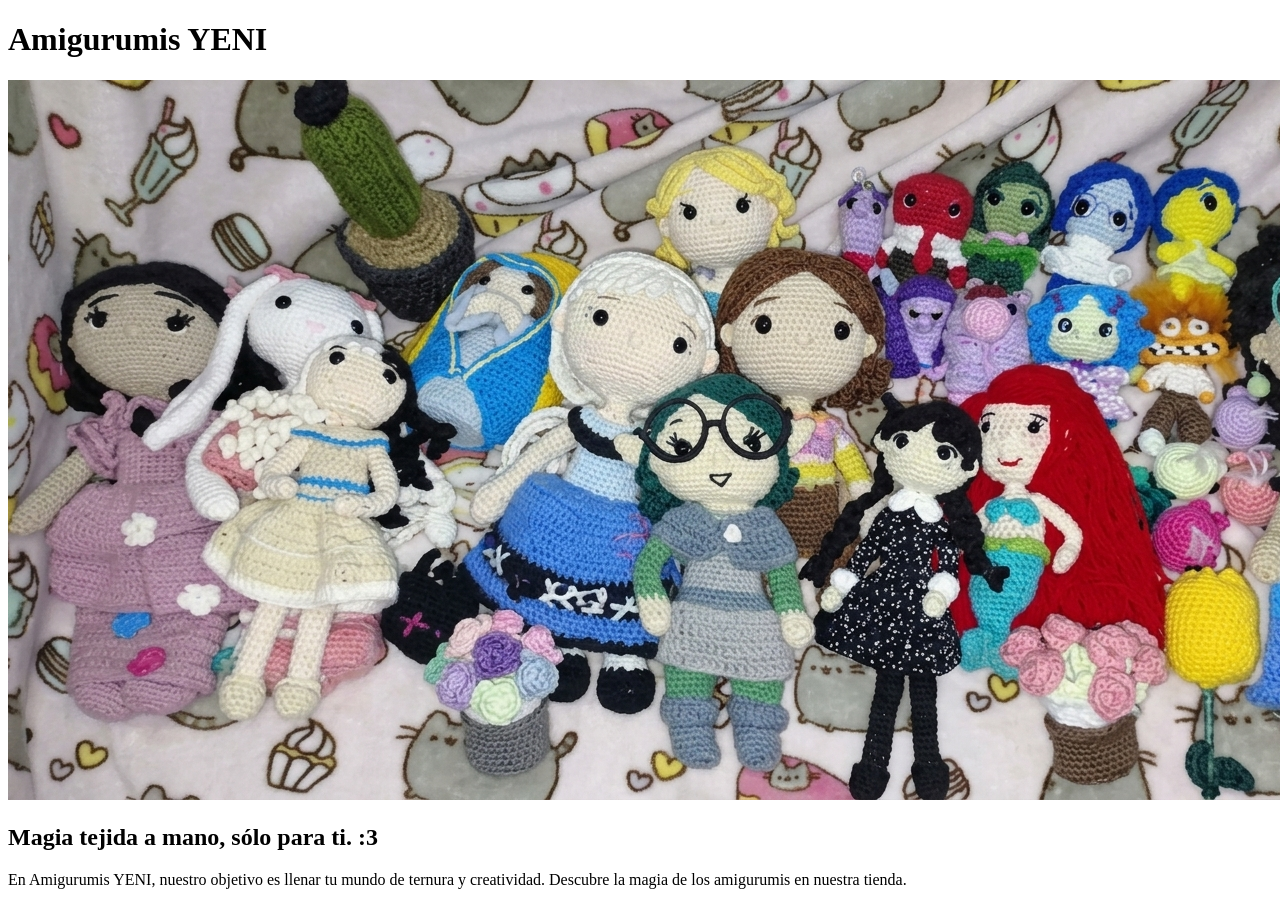
==== index.html @ 16807419 "primer avance" ====
<!DOCTYPE html>
<html lang="es">
<head>
    <meta charset="UTF-8">
    <meta name="viewport" content="width=device-width, initial-scale=1.0">
    <title>Amigurumis YENI - Inicio</title>
</head>
<body>
    <header>
        <h1>Amigurumis YENI</h1>
    </header>
    <div>
        <div>
            <img src="banner.jpg" alt="banner">
            <h2>Magia tejida a mano, sólo para ti. :3</h2>
            <p>En Amigurumis YENI, nuestro objetivo es llenar tu mundo de ternura y creatividad. Descubre la magia de los amigurumis en nuestra tienda.</p>
        </div>
    </div>
</body>
</html>
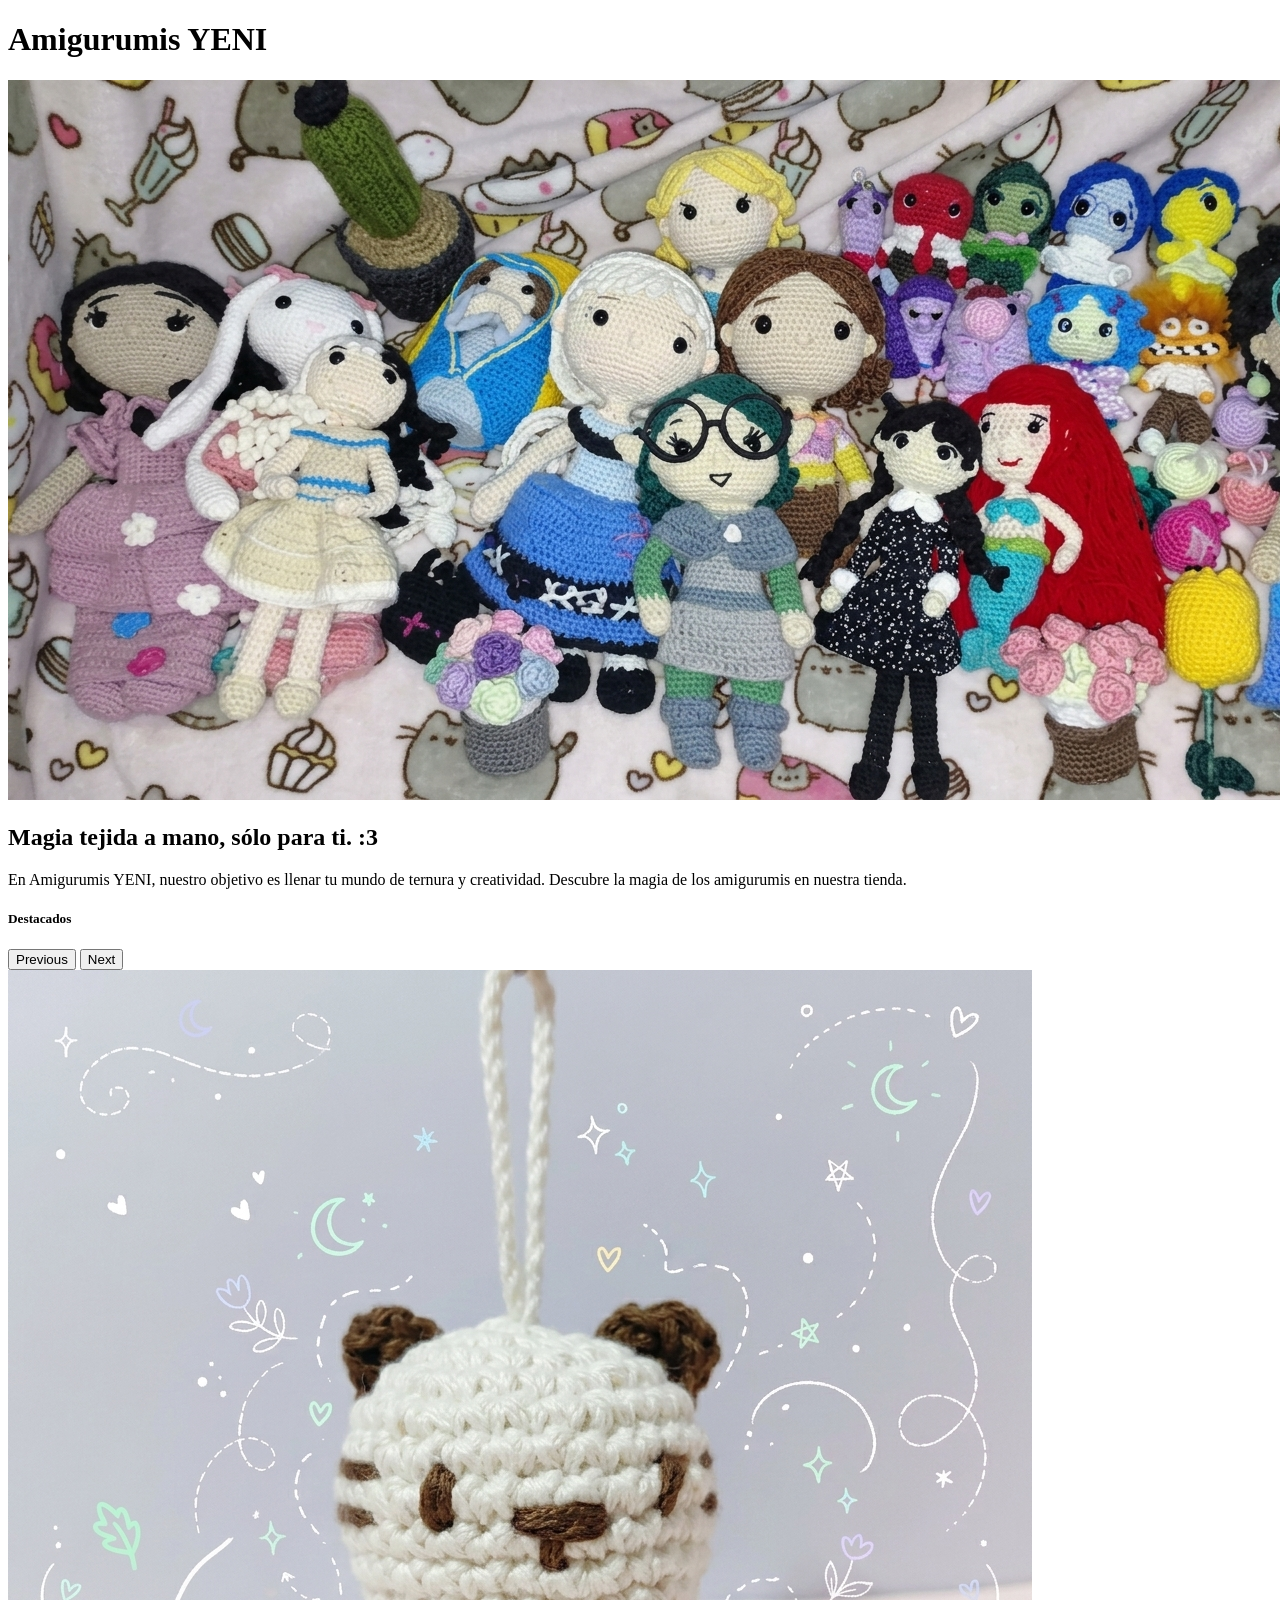
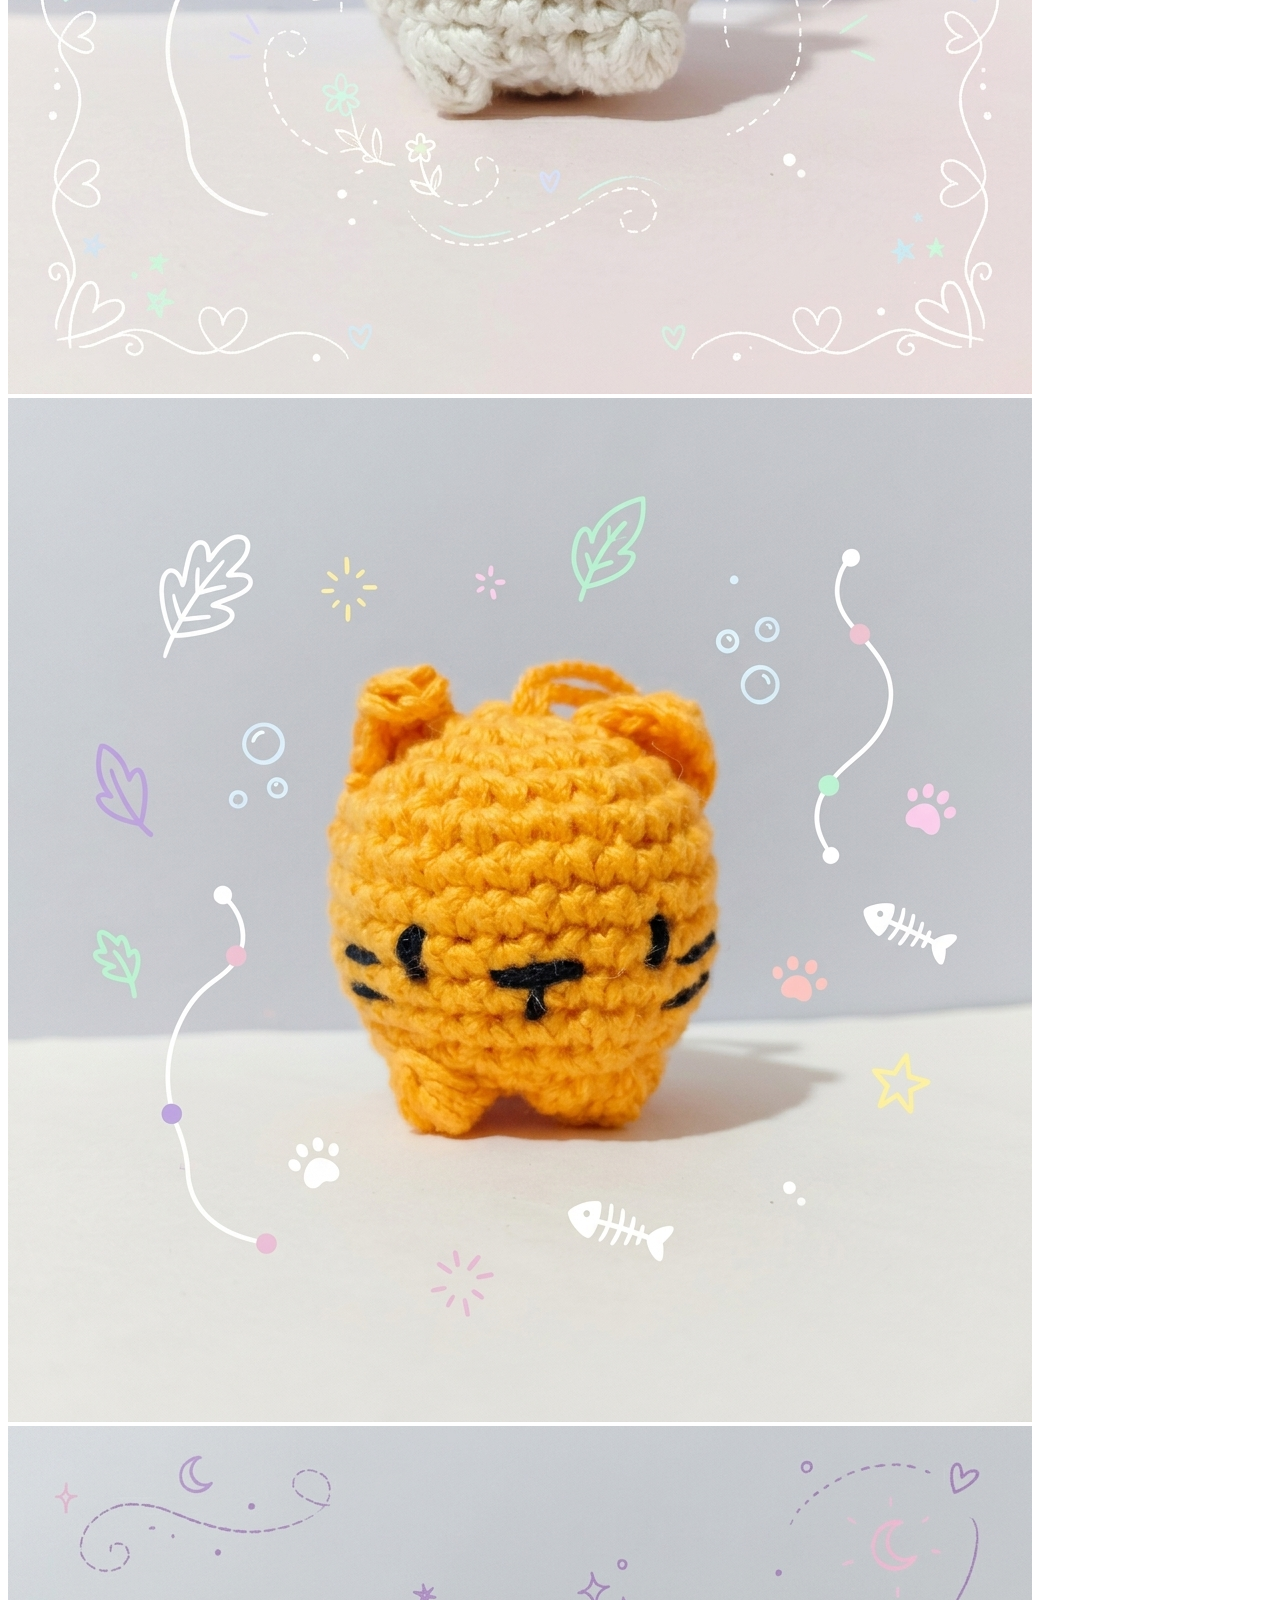
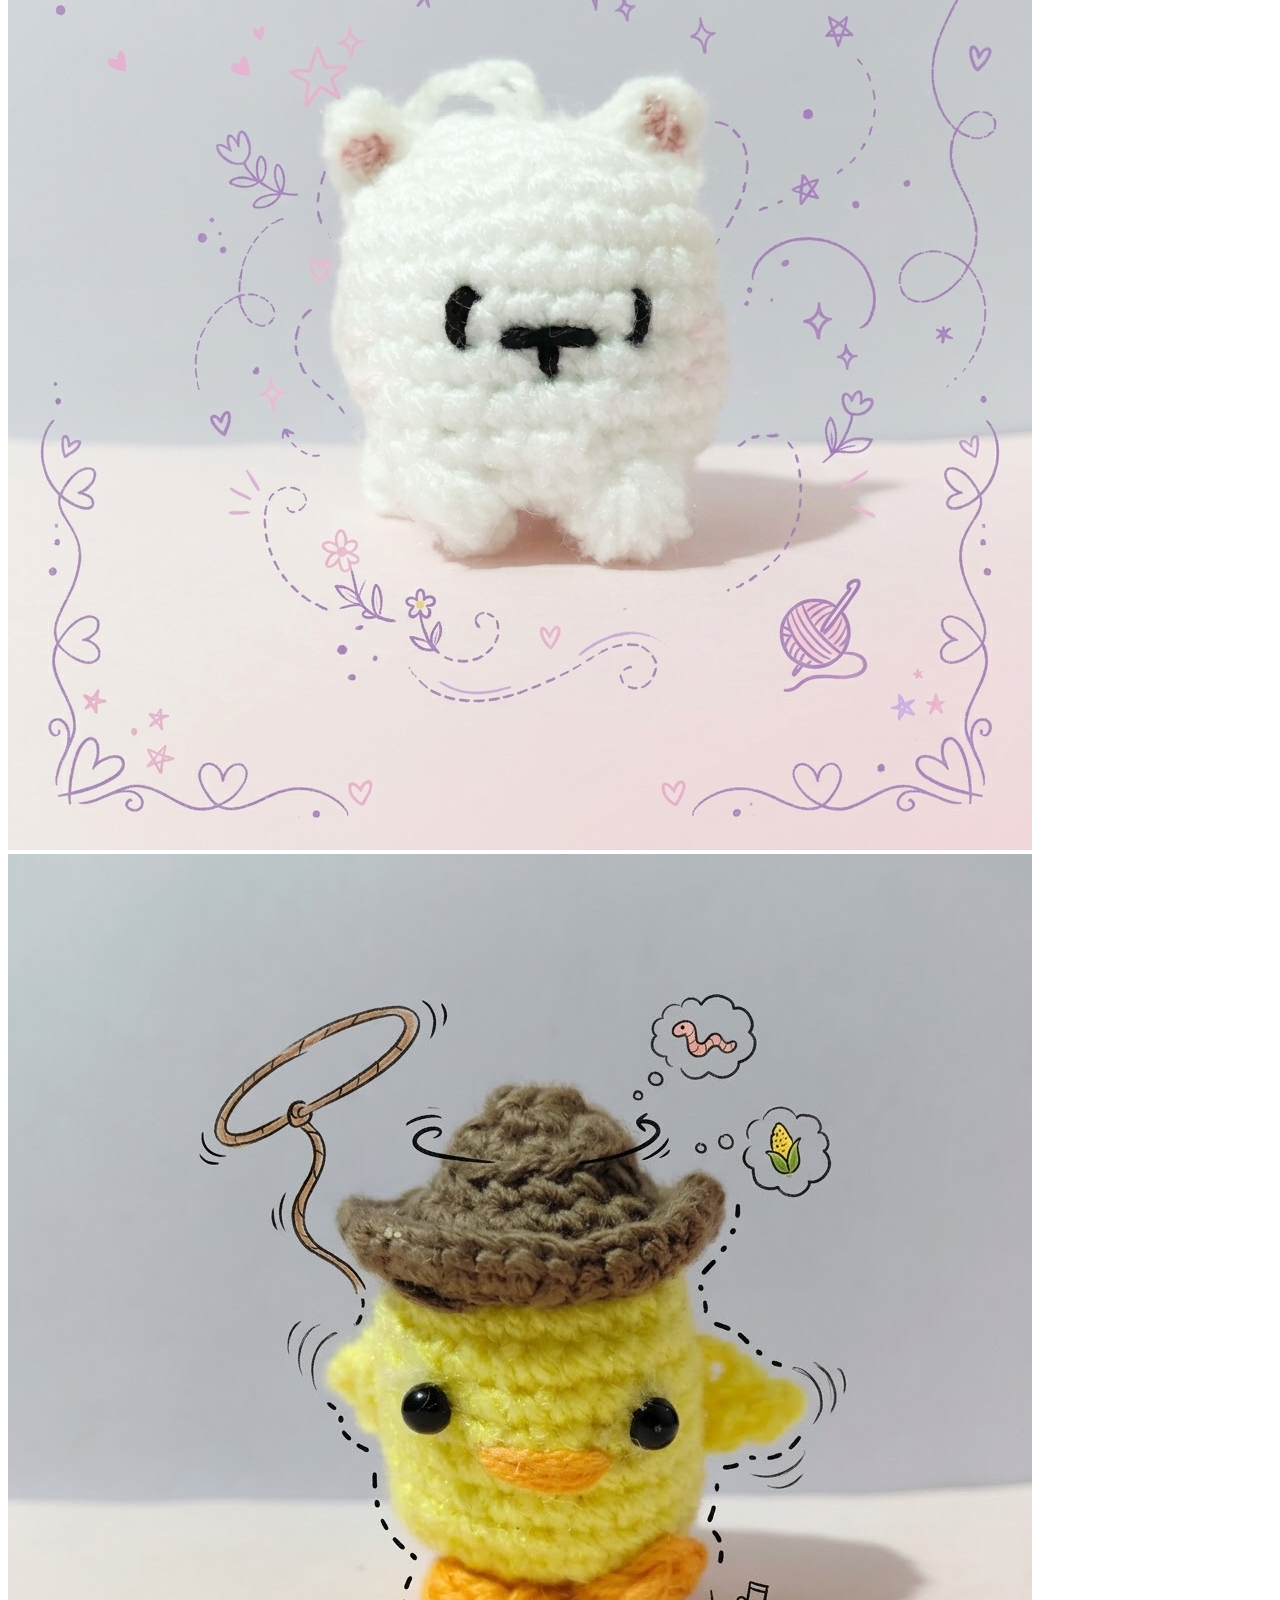
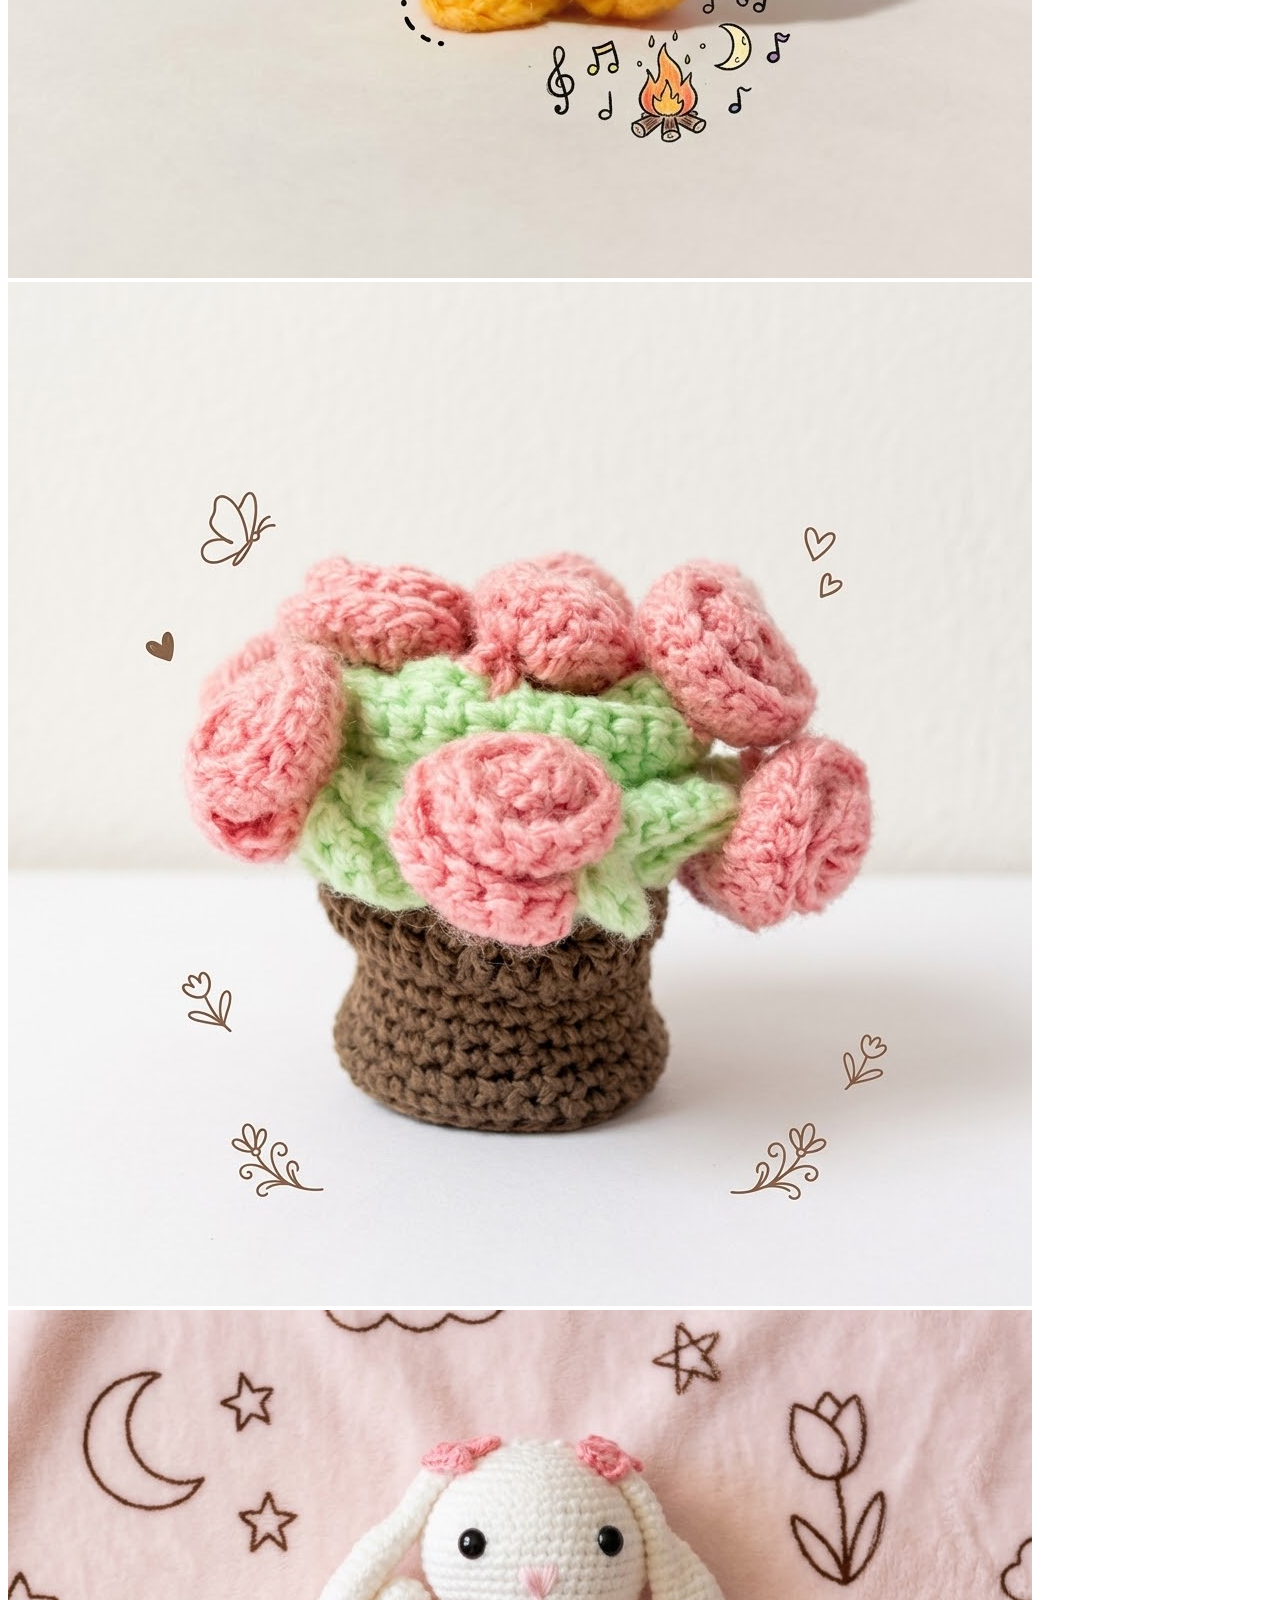
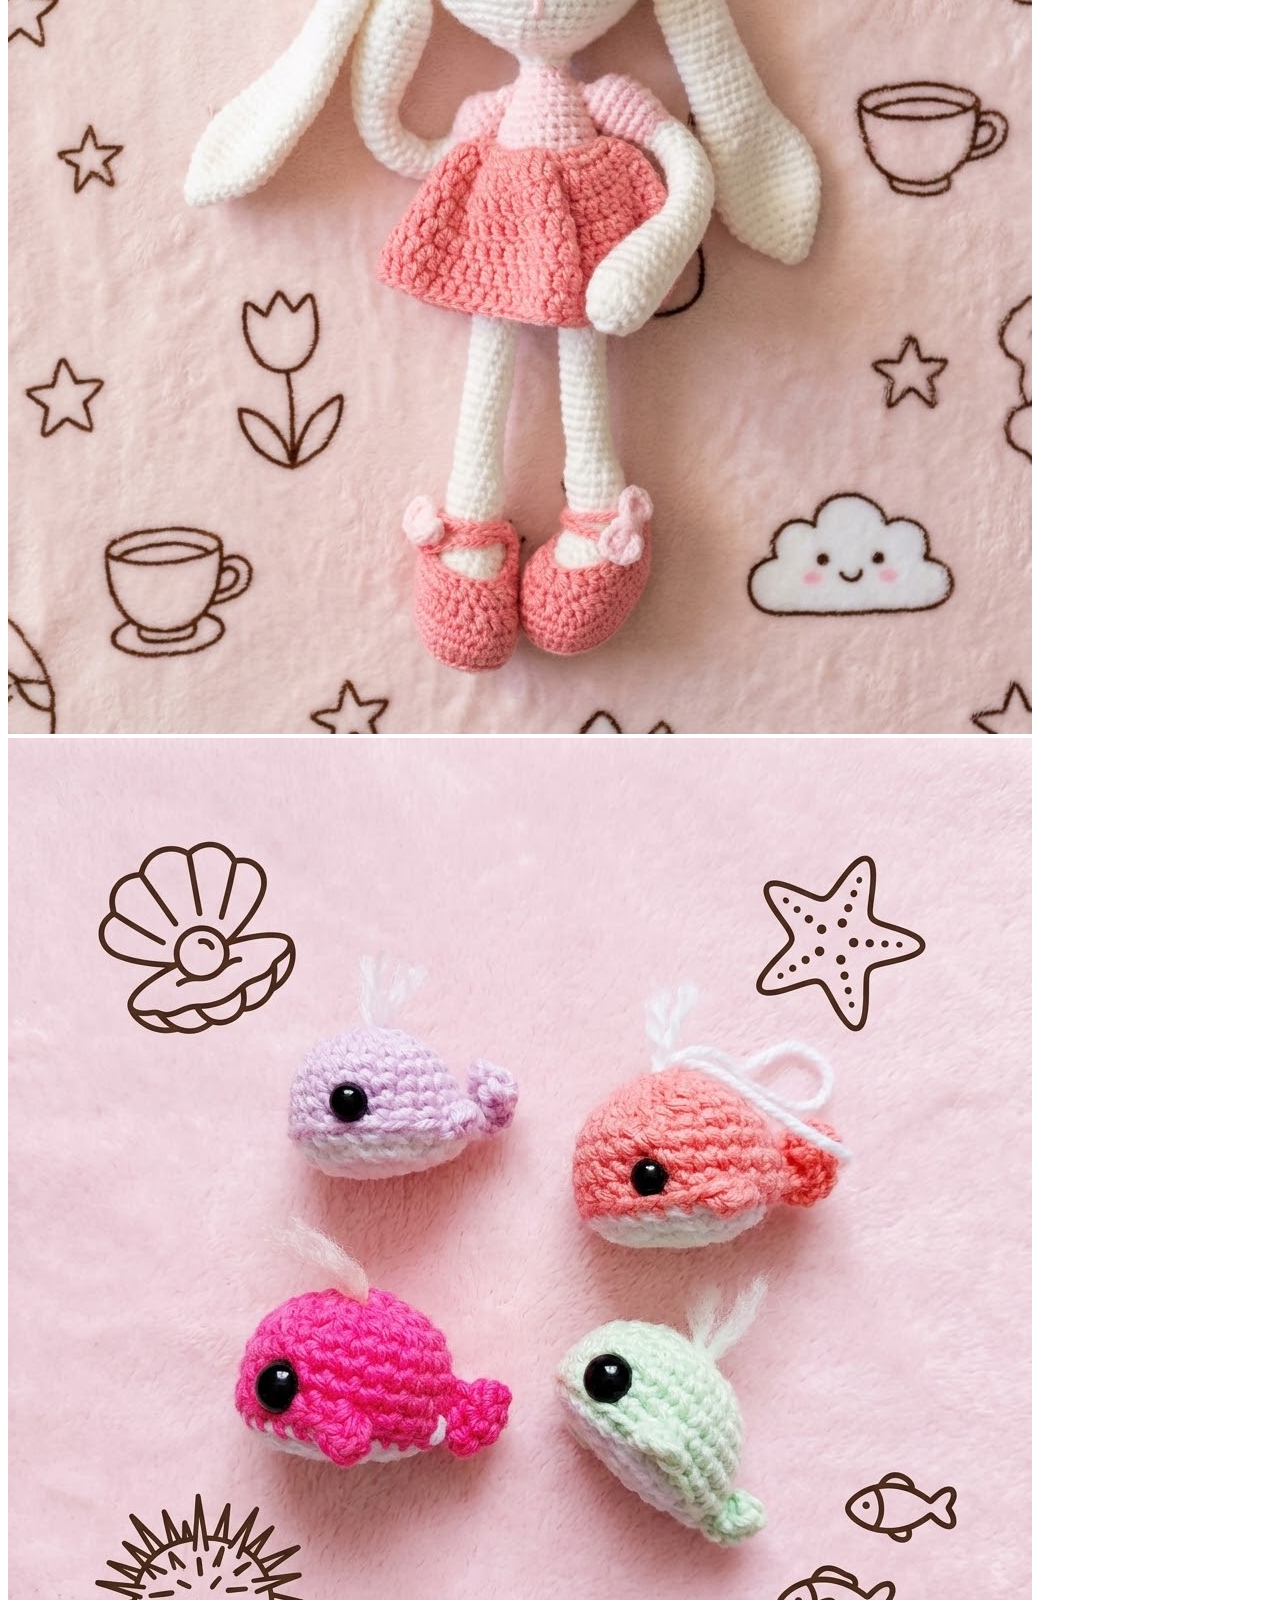
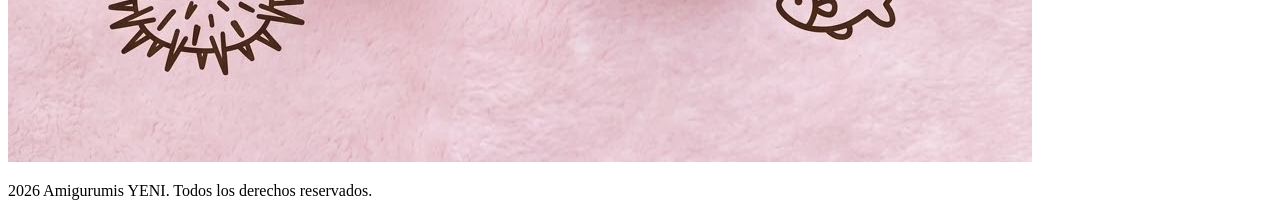
==== commit cf6ff64a: "carrusel de imagenes :P" ====
--- a/index.html
+++ b/index.html
@@ -4,6 +4,7 @@
     <meta charset="UTF-8">
     <meta name="viewport" content="width=device-width, initial-scale=1.0">
     <title>Amigurumis YENI - Inicio</title>
+    <link rel="stylesheet" href="style.css">
 </head>
 <body>
     <header>
@@ -16,5 +17,35 @@
             <p>En Amigurumis YENI, nuestro objetivo es llenar tu mundo de ternura y creatividad. Descubre la magia de los amigurumis en nuestra tienda.</p>
         </div>
     </div>
+    <!-- Use el carrusel de imagenes Multiple items - Three at a time de bootstrap :P -->
+    <div>
+        <div id="carouselMultiple" class="carousel slide" data-bs-ends="stop" style="--bs-carousel-items: 3; --bs-carousel-items-gap: 1rem;">
+            <div class="d-flex justify-content-between align-items-center">
+                <h5 class="mb-0">Destacados</h5>
+                <div>
+                    <button class="btn-icon btn-sm" type="button" data-bs-target="#carouselMultiple" data-bs-slide="prev" style="--bs-carousel-control-icon-width: 1rem;">
+                    <span class="carousel-icon-prev" aria-hidden="true"></span>
+                    <span class="visually-hidden">Previous</span>
+                    </button>
+                    <button class="btn-icon btn-sm" type="button" data-bs-target="#carouselMultiple" data-bs-slide="next" style="--bs-carousel-control-icon-width: 1rem;">
+                    <span class="carousel-icon-next" aria-hidden="true"></span>
+                    <span class="visually-hidden">Next</span>
+                    </button>
+                </div>
+            </div>
+            <div class="carousel-inner">
+                <div class="carousel-item active"><img src="gato 1.jpg" class="d-block w-100 rounded-5" alt="gato 1"></div>
+                <div class="carousel-item"><img src="gato 2.jpg" class="d-block w-100 rounded-5" alt="gato 2"></div>
+                <div class="carousel-item"><img src="gato 3.jpg" class="d-block w-100 rounded-5" alt="gato 3"></div>
+                <div class="carousel-item"><img src="pollito.jpg" class="d-block w-100 rounded-5" alt="pollito"></div>
+                <div class="carousel-item"><img src="florero.jpg" class="d-block w-100 rounded-5" alt="florero"></div>
+                <div class="carousel-item"><img src="conejita.jpg" class="d-block w-100 rounded-5" alt="conejita"></div>
+                <div class="carousel-item"><img src="ballenitas.jpg" class="d-block w-100 rounded-5" alt="ballenitas"></div>
+            </div>
+        </div>
+    </div>
+    <footer>
+        <p>2026 Amigurumis YENI. Todos los derechos reservados.</p>
+    </footer>
 </body>
 </html>
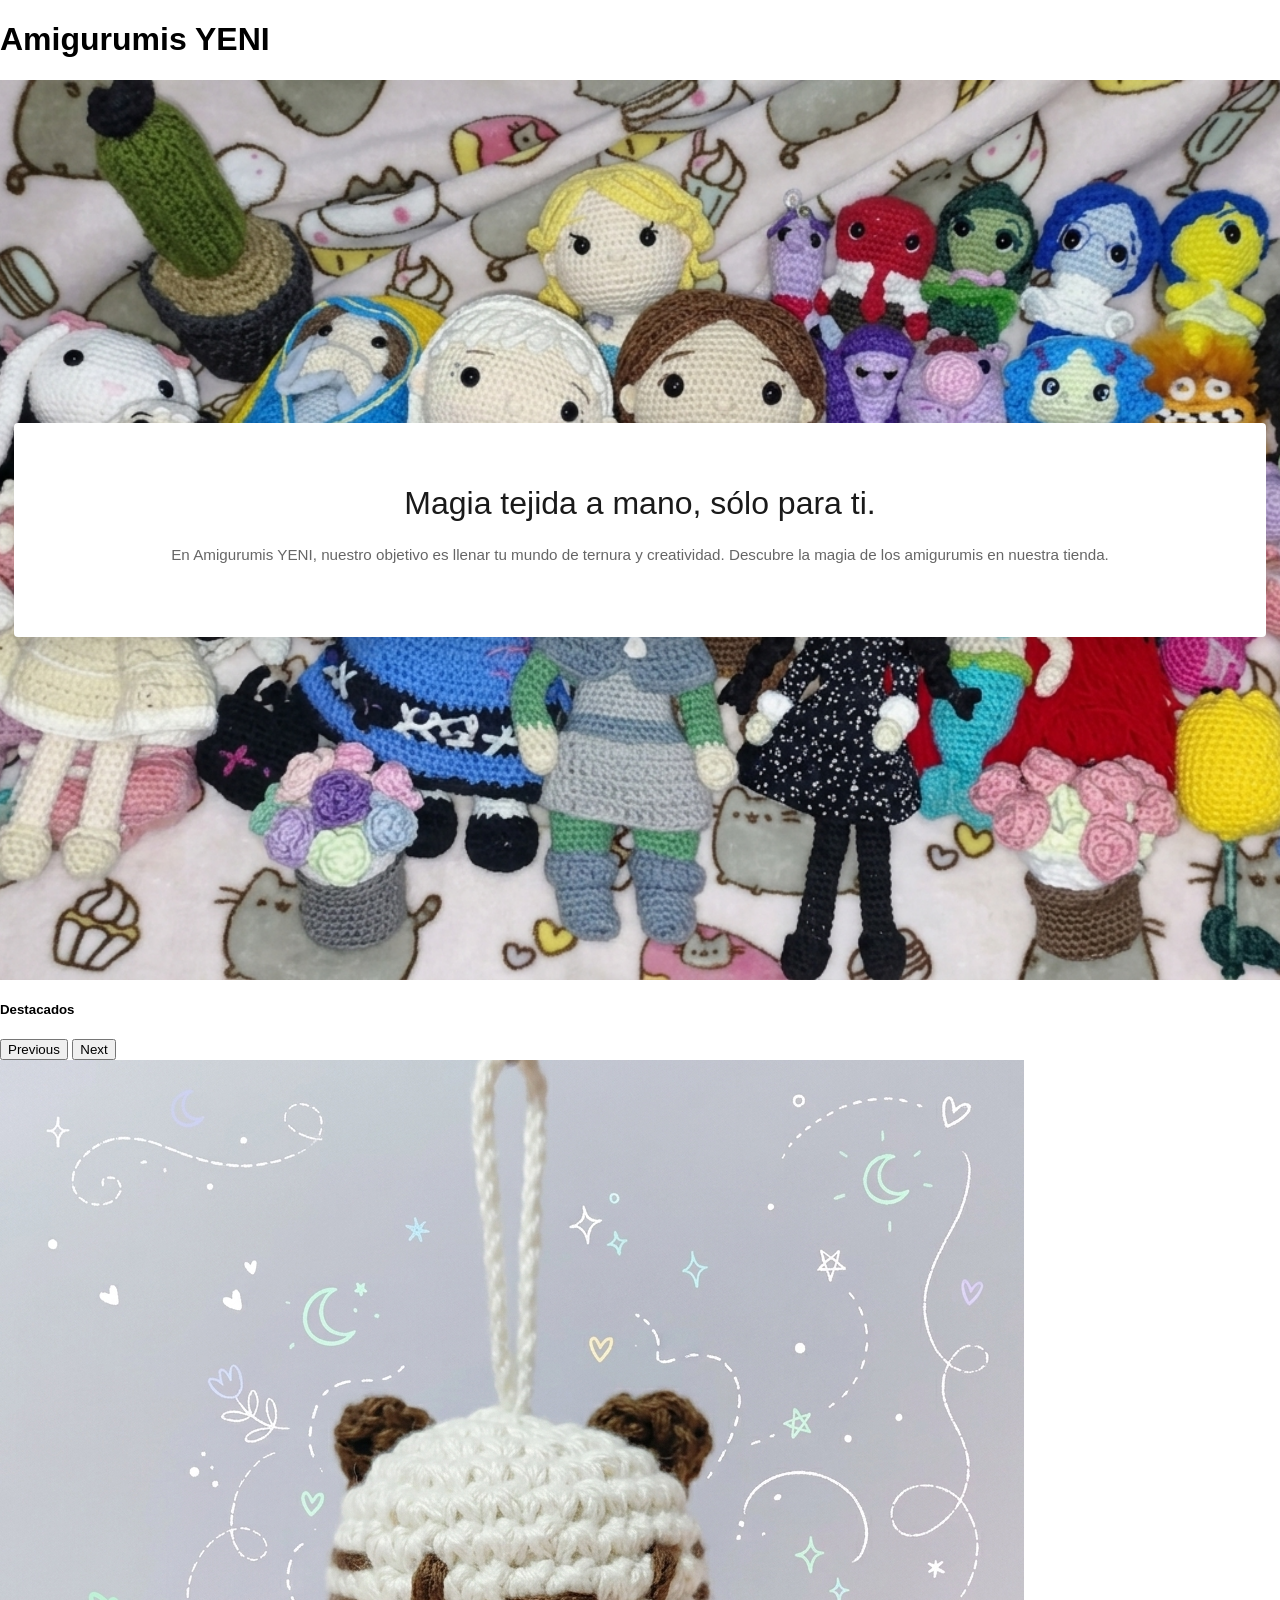
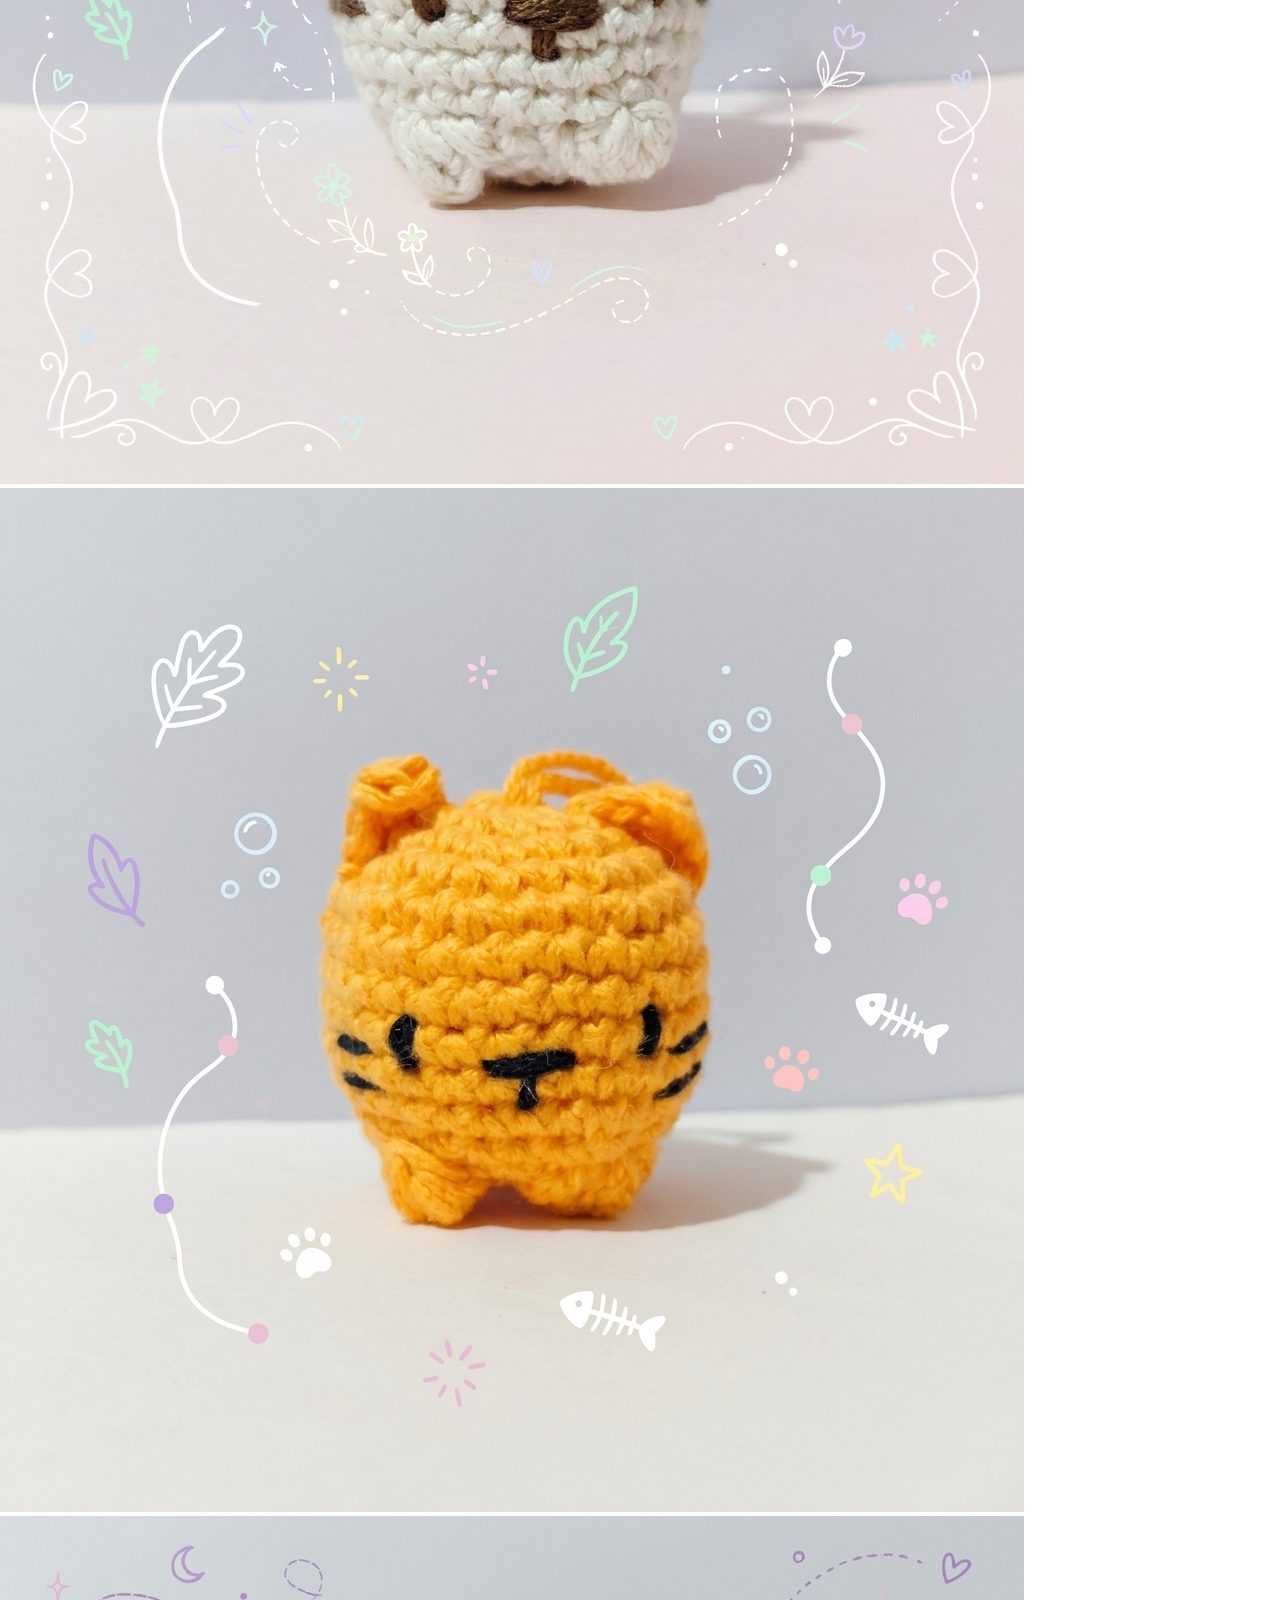
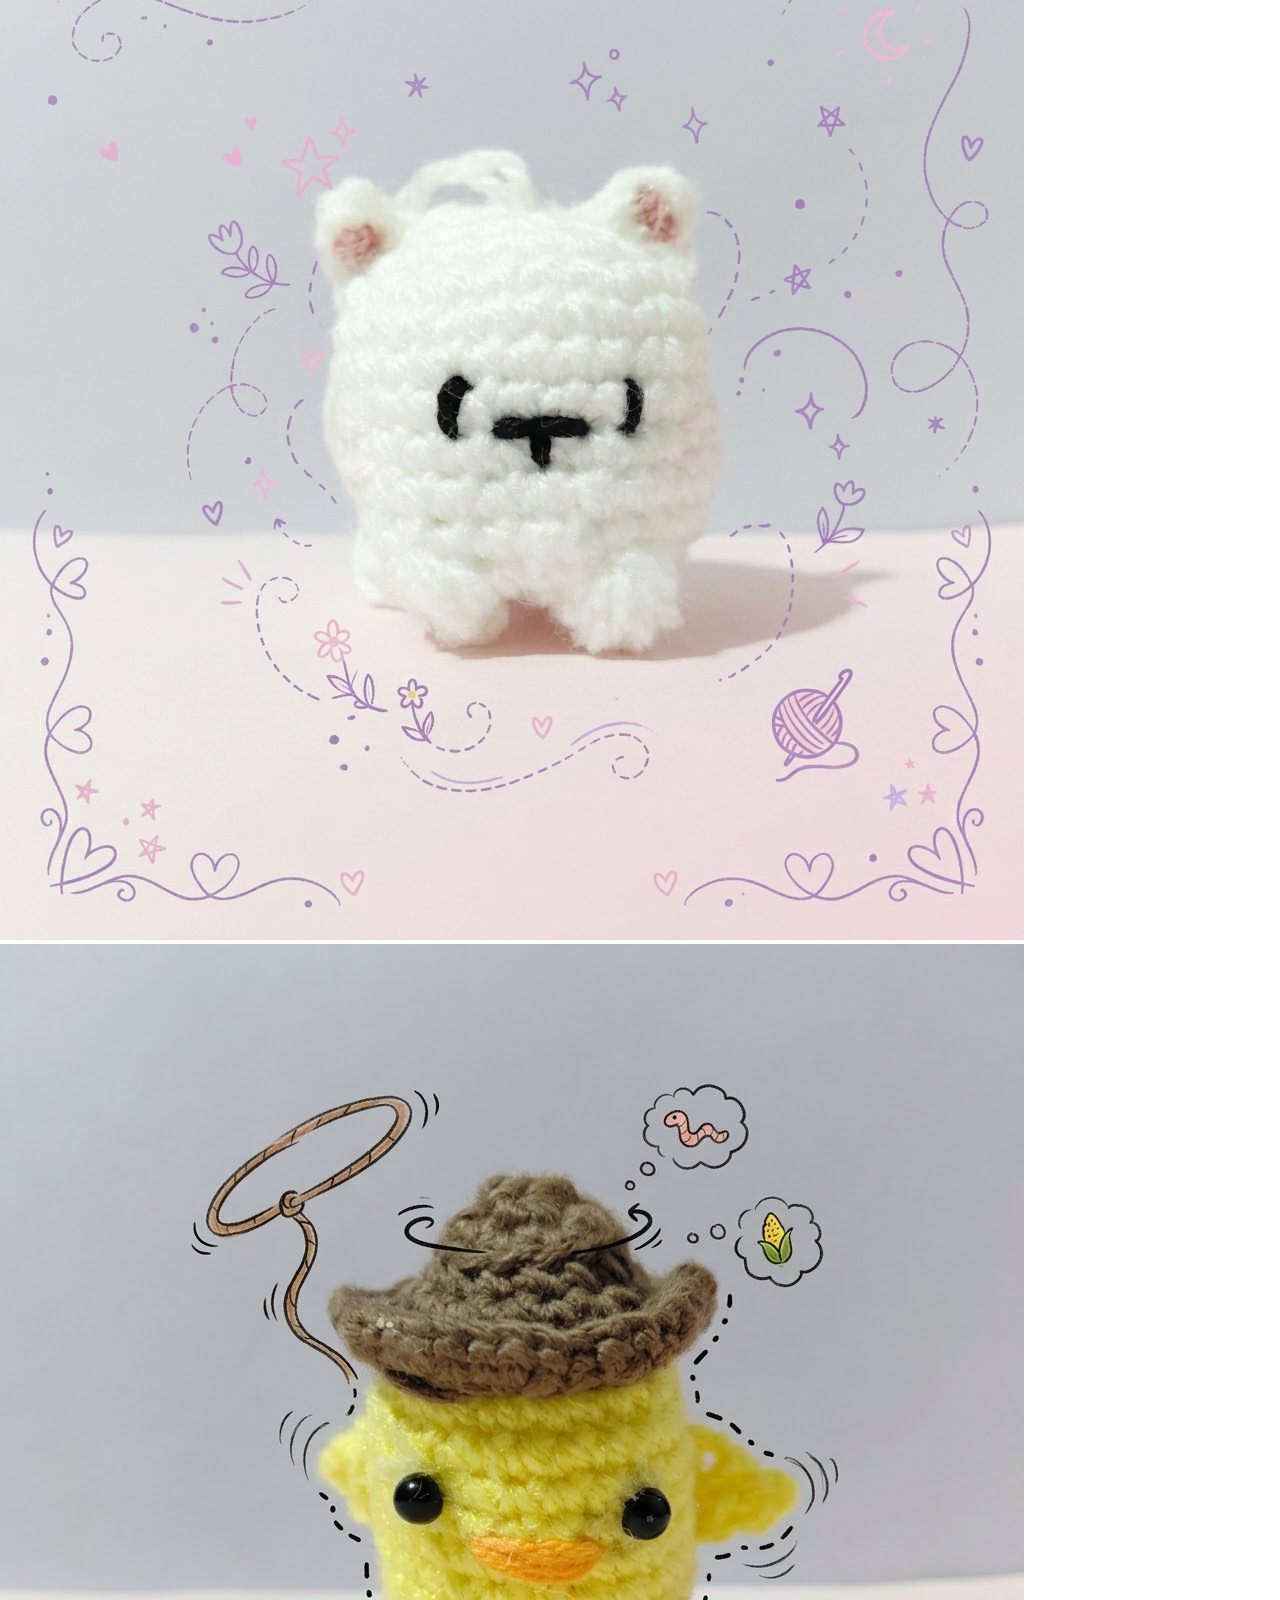
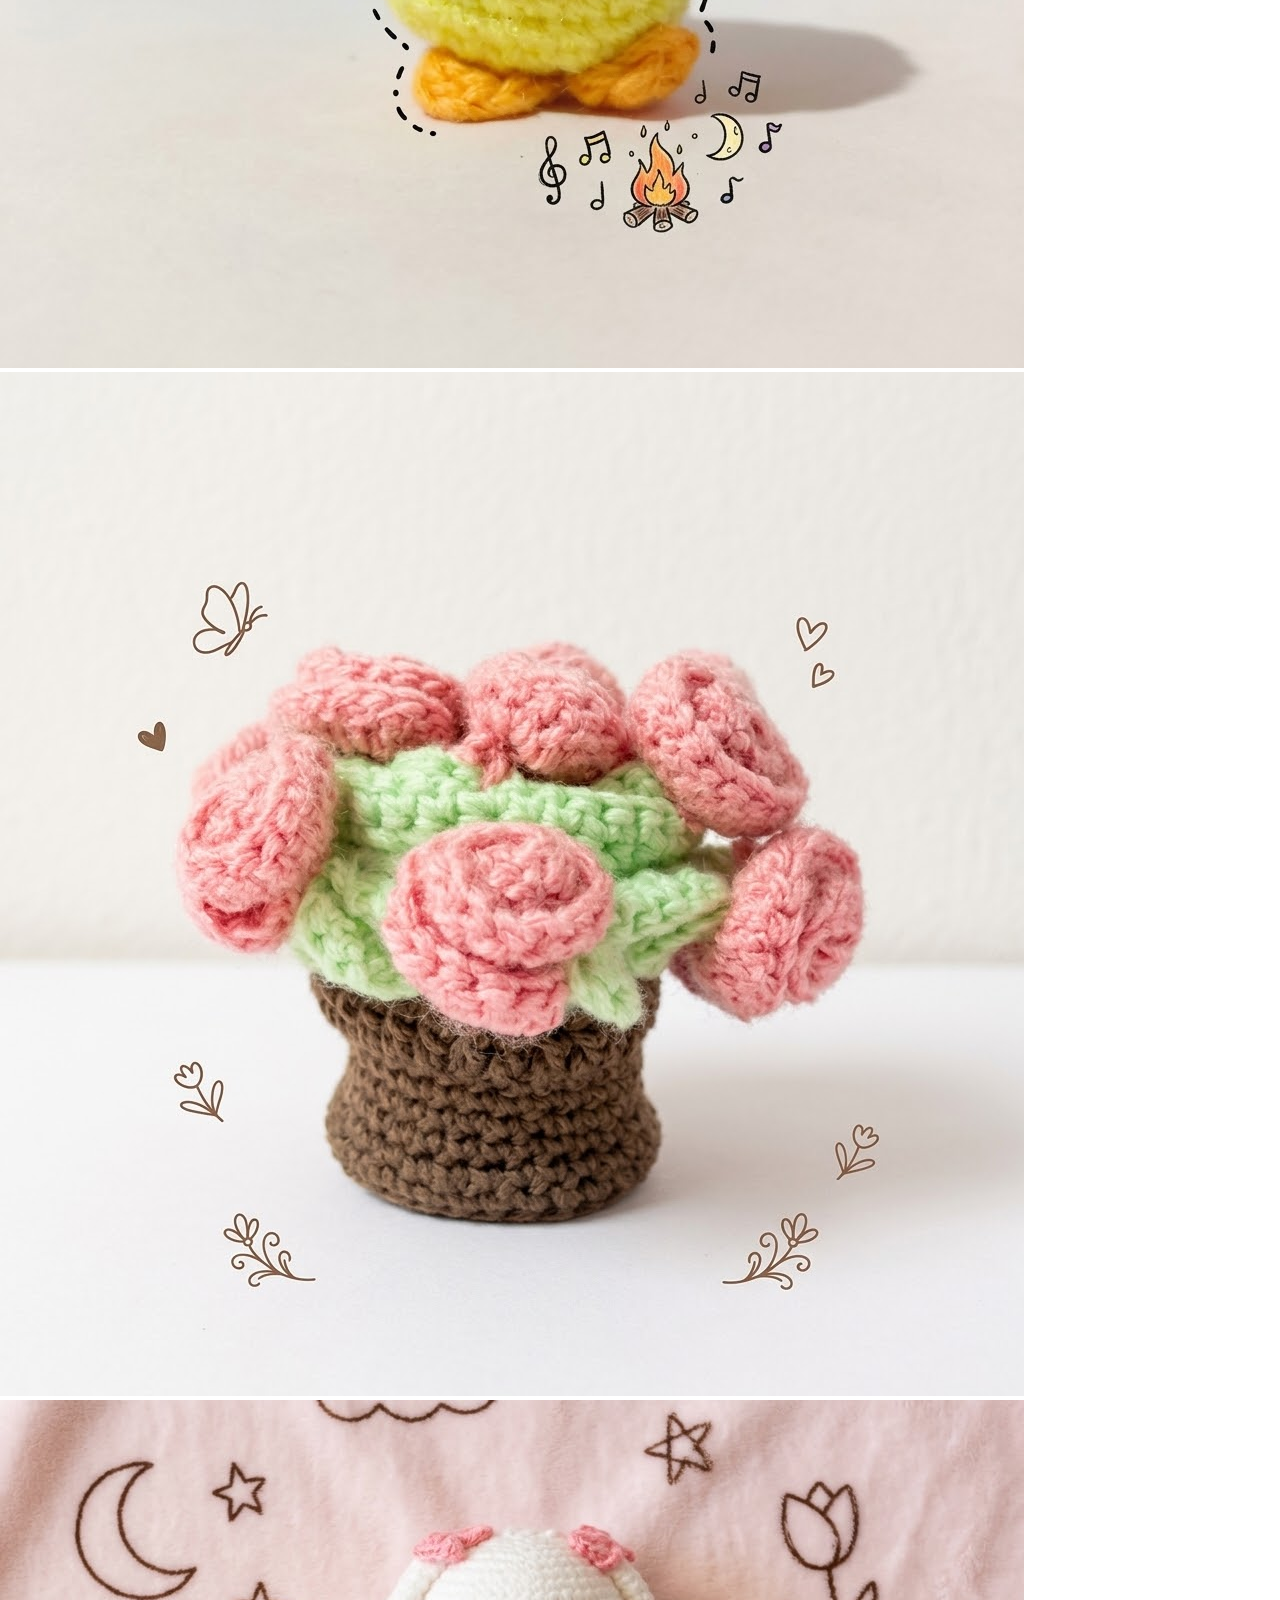
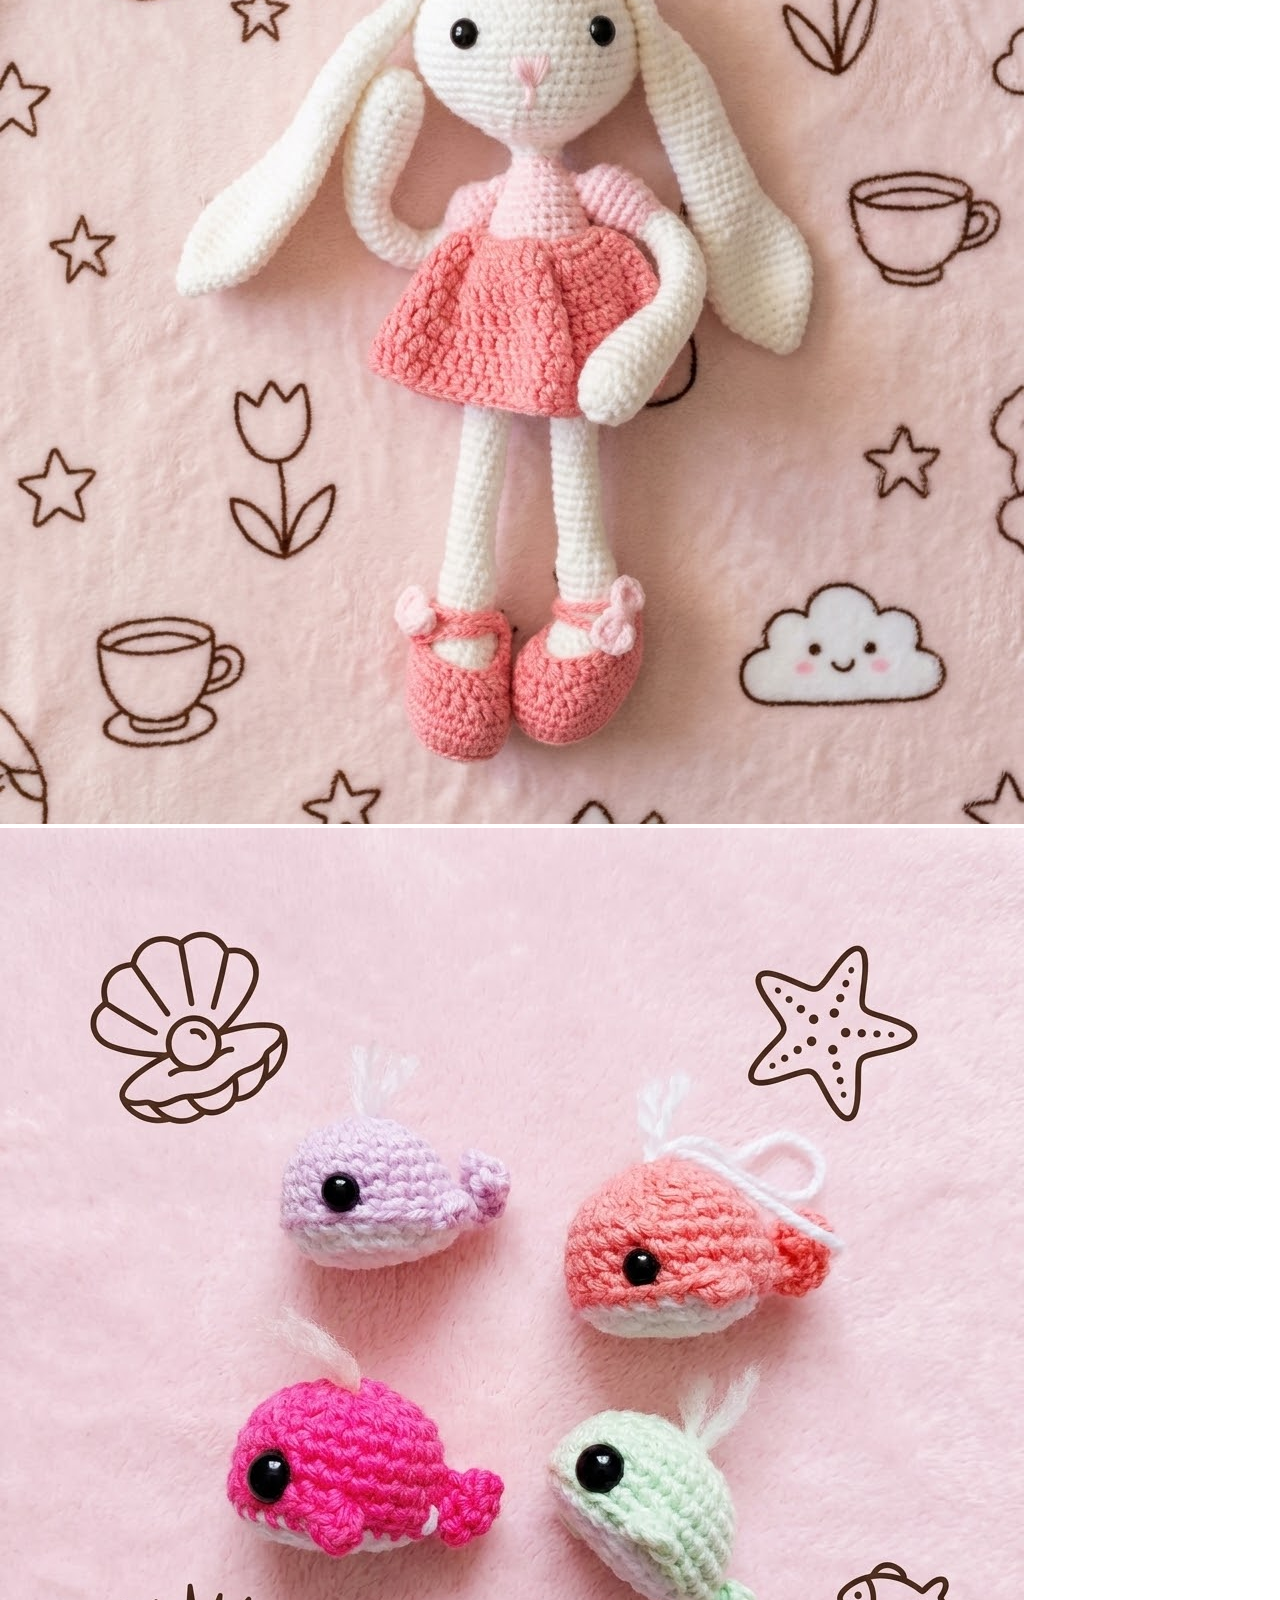
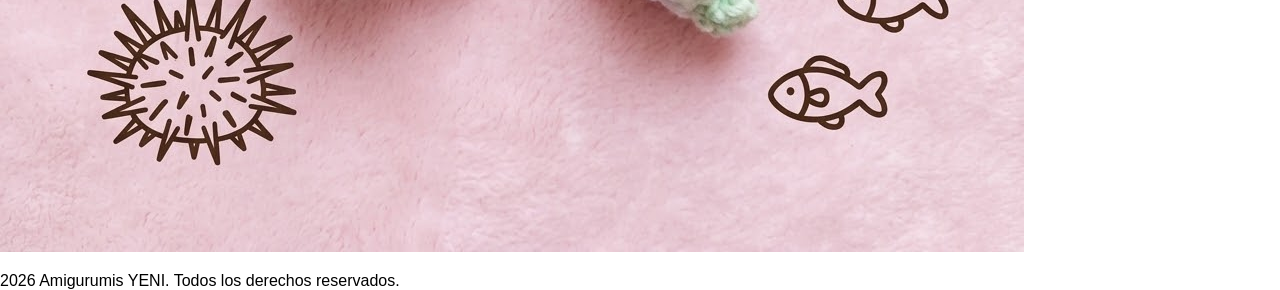
==== commit bb29534d: "Dar estilo al banner :]" ====
--- a/index.html
+++ b/index.html
@@ -10,13 +10,12 @@
     <header>
         <h1>Amigurumis YENI</h1>
     </header>
-    <div>
-        <div>
-            <img src="banner.jpg" alt="banner">
-            <h2>Magia tejida a mano, sólo para ti. :3</h2>
+    <main class="hero-section">
+        <div class="tarjeta-hero">
+            <h1>Magia tejida a mano, sólo para ti.</h1>
             <p>En Amigurumis YENI, nuestro objetivo es llenar tu mundo de ternura y creatividad. Descubre la magia de los amigurumis en nuestra tienda.</p>
         </div>
-    </div>
+    </main>
     <!-- Use el carrusel de imagenes Multiple items - Three at a time de bootstrap :P -->
     <div>
         <div id="carouselMultiple" class="carousel slide" data-bs-ends="stop" style="--bs-carousel-items: 3; --bs-carousel-items-gap: 1rem;">
--- a/style.css
+++ b/style.css
@@ -0,0 +1,46 @@
+body, html {
+    margin: 0;
+    padding: 0;
+    width: 100%;
+    height: 100%;
+    font-family: 'Segoe UI', Tahoma, Geneva, Verdana, sans-serif;
+}
+
+.hero-section {
+    background-image: url('banner.jpg'); 
+    background-size: cover;
+    background-position: center;
+    background-repeat: no-repeat;
+    
+    width: 100%;
+    height: 100vh; 
+    display: flex;
+    justify-content: center; 
+    align-items: center;   
+    position: relative;
+}
+
+.tarjeta-hero {
+    position: relative; 
+    background-color: #ffffff;
+    padding: 40px 50px;
+    border-radius: 4px;
+    box-shadow: 0 10px 30px rgba(0, 0, 0, 0.15);
+    width: 90%;
+    text-align: center; 
+}
+
+.tarjeta-hero h1 {
+    font-size: 2rem;
+    font-weight: 400; 
+    color: #1a1a1a;
+    margin-bottom: 20px;
+    line-height: 1.2;
+}
+
+.tarjeta-hero p {
+    font-size: 0.95rem;
+    color: #666666; 
+    line-height: 1.6;
+    margin-bottom: 30px;
+}
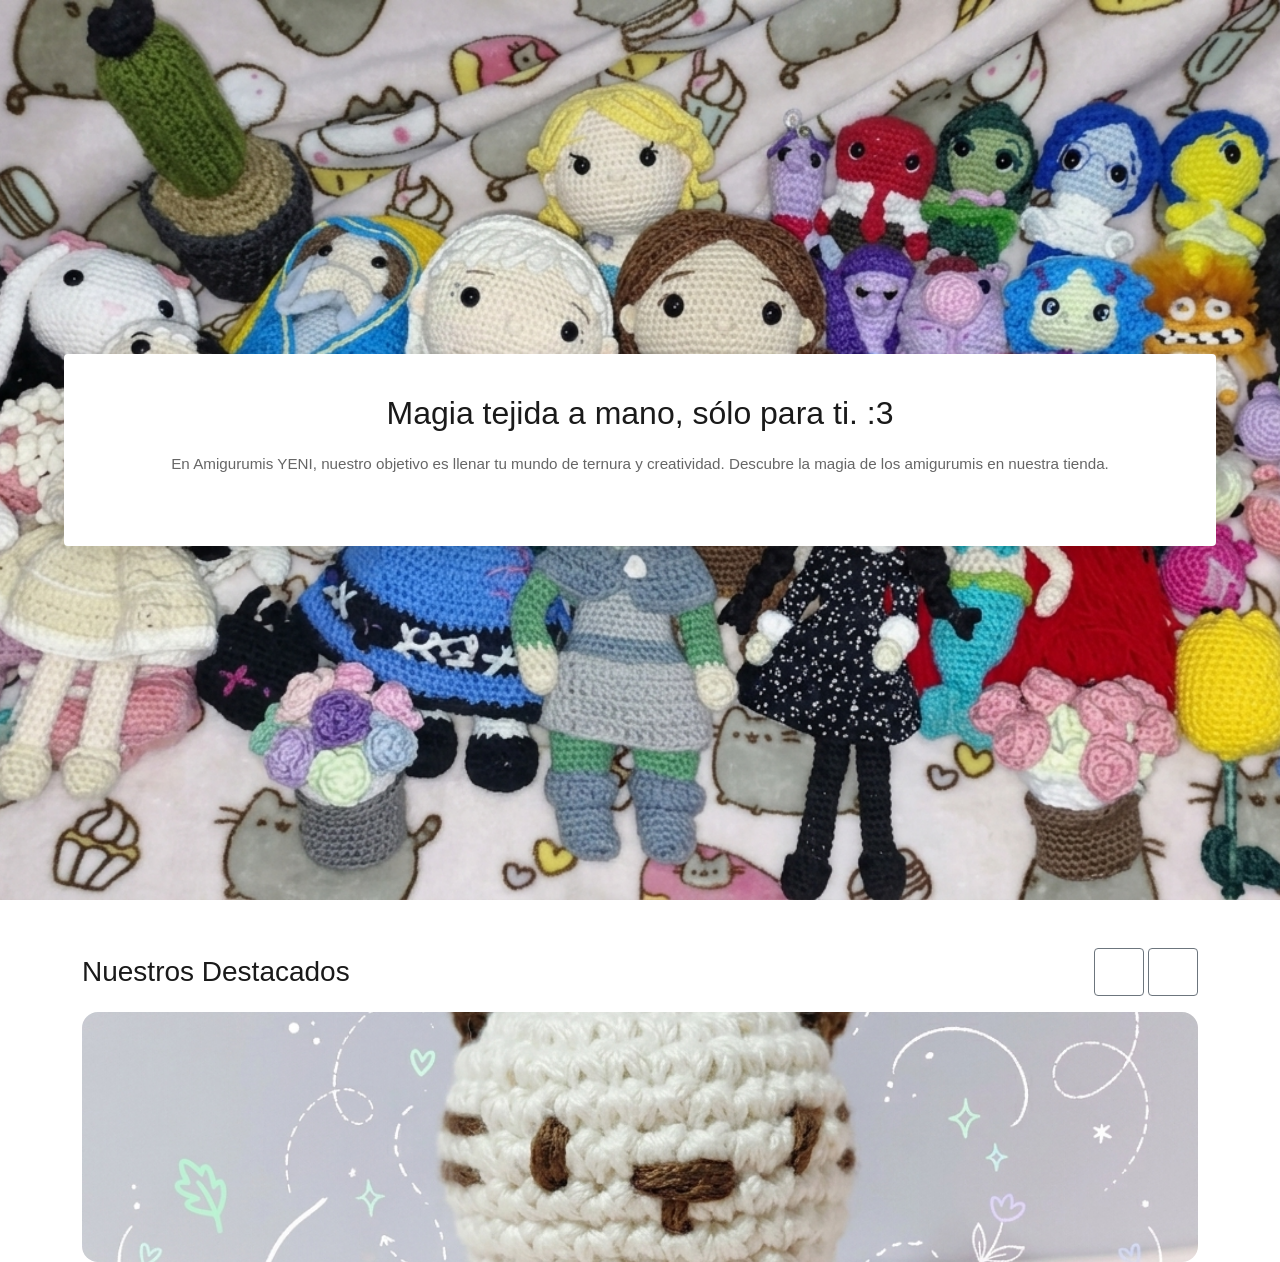
==== commit c4064986: "intento de carrusel de imagenes :/" ====
--- a/index.html
+++ b/index.html
@@ -4,47 +4,56 @@
     <meta charset="UTF-8">
     <meta name="viewport" content="width=device-width, initial-scale=1.0">
     <title>Amigurumis YENI - Inicio</title>
+    <link href="https://cdn.jsdelivr.net/npm/bootstrap@5.3.0/dist/css/bootstrap.min.css" rel="stylesheet">
     <link rel="stylesheet" href="style.css">
 </head>
 <body>
-    <header>
-        <h1>Amigurumis YENI</h1>
-    </header>
     <main class="hero-section">
         <div class="tarjeta-hero">
-            <h1>Magia tejida a mano, sólo para ti.</h1>
+            <h1>Magia tejida a mano, sólo para ti. :3</h1>
             <p>En Amigurumis YENI, nuestro objetivo es llenar tu mundo de ternura y creatividad. Descubre la magia de los amigurumis en nuestra tienda.</p>
         </div>
     </main>
-    <!-- Use el carrusel de imagenes Multiple items - Three at a time de bootstrap :P -->
-    <div>
-        <div id="carouselMultiple" class="carousel slide" data-bs-ends="stop" style="--bs-carousel-items: 3; --bs-carousel-items-gap: 1rem;">
-            <div class="d-flex justify-content-between align-items-center">
-                <h5 class="mb-0">Destacados</h5>
+    <section class="container my-5">
+        <div id="carouselMultiple" class="carousel slide" data-bs-ride="carousel" style="--bs-carousel-items: 3; --bs-carousel-items-gap: 1rem;">
+            <div class="d-flex justify-content-between align-items-center mb-3">
+                <h3 class="mb-0" style="color: #1a1a1a; font-weight: 500;">Nuestros Destacados</h3>
                 <div>
-                    <button class="btn-icon btn-sm" type="button" data-bs-target="#carouselMultiple" data-bs-slide="prev" style="--bs-carousel-control-icon-width: 1rem;">
-                    <span class="carousel-icon-prev" aria-hidden="true"></span>
-                    <span class="visually-hidden">Previous</span>
+                    <button class="btn btn-outline-secondary btn-sm" type="button" data-bs-target="#carouselMultiple" data-bs-slide="prev">
+                        <span class="carousel-control-prev-icon" aria-hidden="true"></span>
+                        <span class="visually-hidden">Anterior</span>
                     </button>
-                    <button class="btn-icon btn-sm" type="button" data-bs-target="#carouselMultiple" data-bs-slide="next" style="--bs-carousel-control-icon-width: 1rem;">
-                    <span class="carousel-icon-next" aria-hidden="true"></span>
-                    <span class="visually-hidden">Next</span>
+                    <button class="btn btn-outline-secondary btn-sm" type="button" data-bs-target="#carouselMultiple" data-bs-slide="next">
+                        <span class="carousel-control-next-icon" aria-hidden="true"></span>
+                        <span class="visually-hidden">Siguiente</span>
                     </button>
                 </div>
             </div>
             <div class="carousel-inner">
-                <div class="carousel-item active"><img src="gato 1.jpg" class="d-block w-100 rounded-5" alt="gato 1"></div>
-                <div class="carousel-item"><img src="gato 2.jpg" class="d-block w-100 rounded-5" alt="gato 2"></div>
-                <div class="carousel-item"><img src="gato 3.jpg" class="d-block w-100 rounded-5" alt="gato 3"></div>
-                <div class="carousel-item"><img src="pollito.jpg" class="d-block w-100 rounded-5" alt="pollito"></div>
-                <div class="carousel-item"><img src="florero.jpg" class="d-block w-100 rounded-5" alt="florero"></div>
-                <div class="carousel-item"><img src="conejita.jpg" class="d-block w-100 rounded-5" alt="conejita"></div>
-                <div class="carousel-item"><img src="ballenitas.jpg" class="d-block w-100 rounded-5" alt="ballenitas"></div>
+                <div class="carousel-item active">
+                    <img src="gato 1.jpg" class="d-block w-100 rounded-4" alt="gatito 1" style="height: 250px; object-fit: cover;">
+                </div>
+                <div class="carousel-item">
+                    <img src="gato 2.jpg" class="d-block w-100 rounded-4" alt="gatito 2" style="height: 250px; object-fit: cover;">
+                </div>
+                <div class="carousel-item">
+                    <img src="gato 3.jpg" class="d-block w-100 rounded-4" alt="gatito 3" style="height: 250px; object-fit: cover;">
+                </div>
+                <div class="carousel-item">
+                    <img src="pollito.jpg" class="d-block w-100 rounded-4" alt="pollito" style="height: 250px; object-fit: cover;">
+                </div>
+                <div class="carousel-item">
+                    <img src="florero.jpg" class="d-block w-100 rounded-4" alt="florero" style="height: 250px; object-fit: cover;">
+                </div>
+                <div class="carousel-item">
+                    <img src="conejita.jpg" class="d-block w-100 rounded-4" alt="conejita" style="height: 250px; object-fit: cover;">
+                </div>
+                <div class="carousel-item">
+                    <img src="ballenitas.jpg" class="d-block w-100 rounded-4" alt="ballenitas" style="height: 250px; object-fit: cover;">
+                </div>
             </div>
         </div>
-    </div>
-    <footer>
-        <p>2026 Amigurumis YENI. Todos los derechos reservados.</p>
-    </footer>
+    </section>
+    <script src="https://cdn.jsdelivr.net/npm/bootstrap@5.3.0/dist/js/bootstrap.bundle.min.js"></script>
 </body>
 </html>
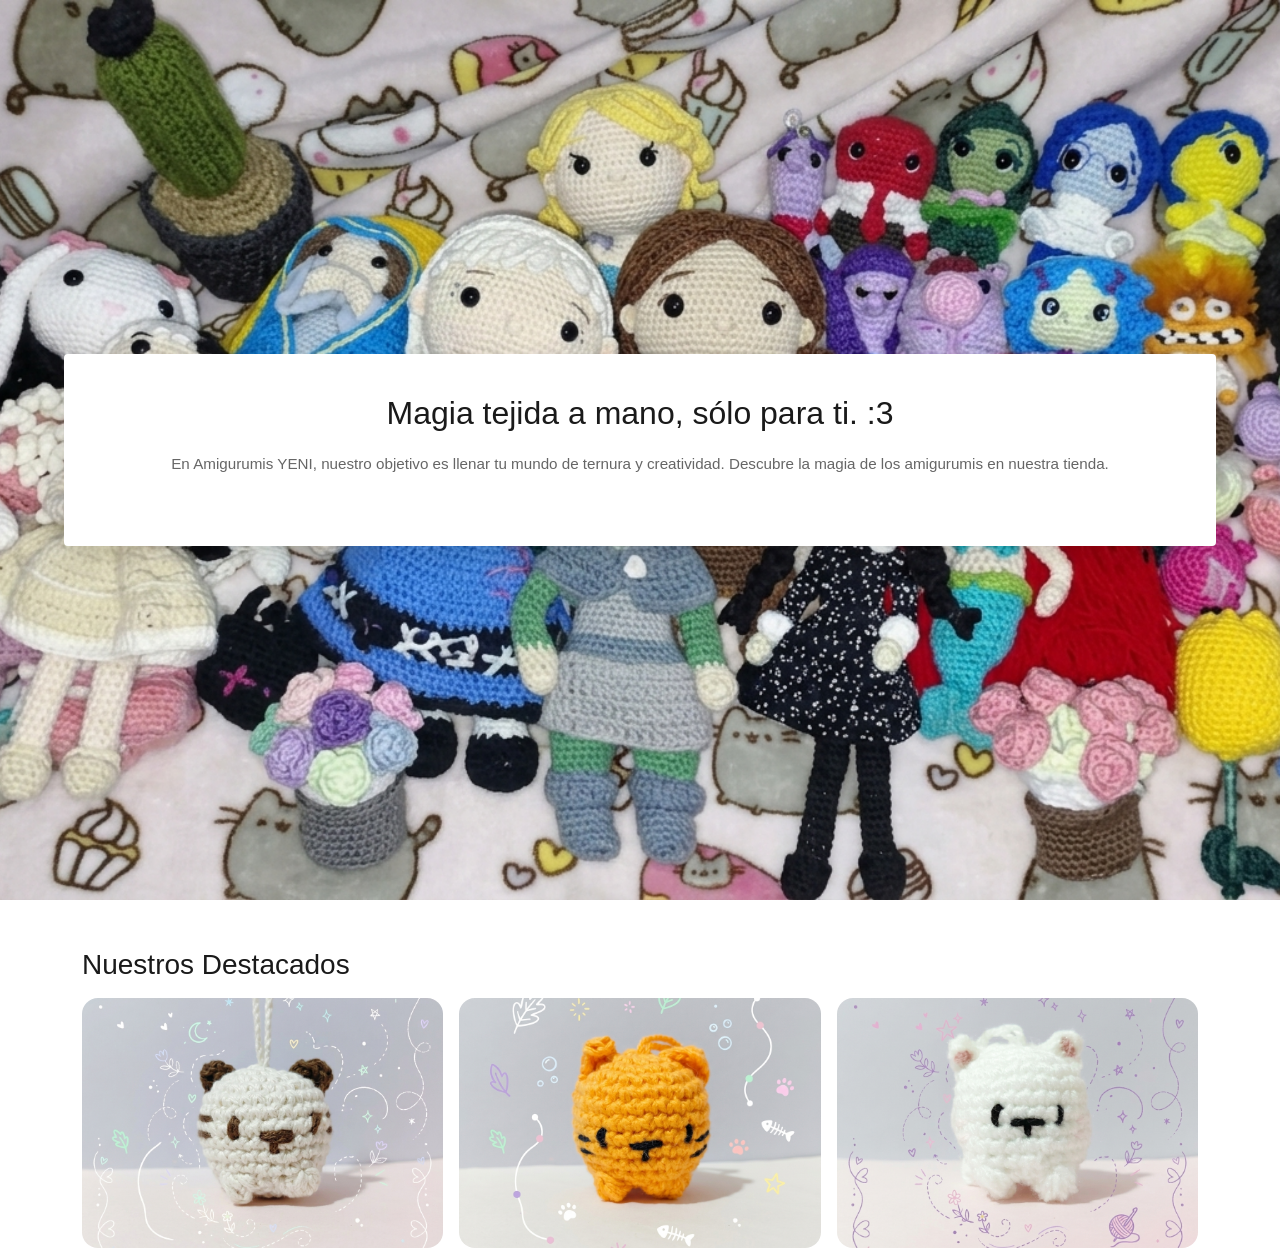
==== commit 807847aa: "modificaciones :]" ====
--- a/index.html
+++ b/index.html
@@ -15,43 +15,17 @@
         </div>
     </main>
     <section class="container my-5">
-        <div id="carouselMultiple" class="carousel slide" data-bs-ride="carousel" style="--bs-carousel-items: 3; --bs-carousel-items-gap: 1rem;">
-            <div class="d-flex justify-content-between align-items-center mb-3">
-                <h3 class="mb-0" style="color: #1a1a1a; font-weight: 500;">Nuestros Destacados</h3>
-                <div>
-                    <button class="btn btn-outline-secondary btn-sm" type="button" data-bs-target="#carouselMultiple" data-bs-slide="prev">
-                        <span class="carousel-control-prev-icon" aria-hidden="true"></span>
-                        <span class="visually-hidden">Anterior</span>
-                    </button>
-                    <button class="btn btn-outline-secondary btn-sm" type="button" data-bs-target="#carouselMultiple" data-bs-slide="next">
-                        <span class="carousel-control-next-icon" aria-hidden="true"></span>
-                        <span class="visually-hidden">Siguiente</span>
-                    </button>
-                </div>
-            </div>
-            <div class="carousel-inner">
-                <div class="carousel-item active">
-                    <img src="gato 1.jpg" class="d-block w-100 rounded-4" alt="gatito 1" style="height: 250px; object-fit: cover;">
-                </div>
-                <div class="carousel-item">
-                    <img src="gato 2.jpg" class="d-block w-100 rounded-4" alt="gatito 2" style="height: 250px; object-fit: cover;">
-                </div>
-                <div class="carousel-item">
-                    <img src="gato 3.jpg" class="d-block w-100 rounded-4" alt="gatito 3" style="height: 250px; object-fit: cover;">
-                </div>
-                <div class="carousel-item">
-                    <img src="pollito.jpg" class="d-block w-100 rounded-4" alt="pollito" style="height: 250px; object-fit: cover;">
-                </div>
-                <div class="carousel-item">
-                    <img src="florero.jpg" class="d-block w-100 rounded-4" alt="florero" style="height: 250px; object-fit: cover;">
-                </div>
-                <div class="carousel-item">
-                    <img src="conejita.jpg" class="d-block w-100 rounded-4" alt="conejita" style="height: 250px; object-fit: cover;">
-                </div>
-                <div class="carousel-item">
-                    <img src="ballenitas.jpg" class="d-block w-100 rounded-4" alt="ballenitas" style="height: 250px; object-fit: cover;">
-                </div>
-            </div>
+        <div class="d-flex justify-content-between align-items-center mb-3">
+            <h3 class="mb-0" style="color: #1a1a1a; font-weight: 500;">Nuestros Destacados</h3>
+        </div>
+        <div class="carrusel-galeria">
+            <div class="tarjeta-carrusel"><img src="gato 1.jpg" alt="Gatito 1"></div>
+            <div class="tarjeta-carrusel"><img src="gato 2.jpg" alt="Gatito 2"></div>
+            <div class="tarjeta-carrusel"><img src="gato 3.jpg" alt="Gatito 3"></div>
+            <div class="tarjeta-carrusel"><img src="pollito.jpg" alt="Pollito"></div>
+            <div class="tarjeta-carrusel"><img src="florero.jpg" alt="Florero"></div>
+            <div class="tarjeta-carrusel"><img src="conejita.jpg" alt="Conejita"></div>
+            <div class="tarjeta-carrusel"><img src="ballenitas.jpg" alt="Ballenitas"></div>
         </div>
     </section>
     <script src="https://cdn.jsdelivr.net/npm/bootstrap@5.3.0/dist/js/bootstrap.bundle.min.js"></script>
--- a/style.css
+++ b/style.css
@@ -43,4 +43,41 @@
     color: #666666; 
     line-height: 1.6;
     margin-bottom: 30px;
-}+}
+
+.carrusel-galeria {
+    display: flex;
+    gap: 1rem;
+    overflow-x: auto;
+    scroll-snap-type: x mandatory;
+    padding-bottom: 10px;
+}
+
+.carrusel-galeria::-webkit-scrollbar {
+    height: 6px;
+}
+
+.carrusel-galeria::-webkit-scrollbar-thumb {
+    background-color: #ccc;
+    border-radius: 10px;
+}
+
+.tarjeta-carrusel {
+    flex: 0 0 calc(33.333% - 0.66rem);
+    scroll-snap-align: start;
+}
+
+.tarjeta-carrusel img {
+    width: 100%;
+    height: 250px;
+    object-fit: cover;
+    border-radius: 16px;
+    display: block;
+}
+
+@media (max-width: 768px) {
+    .tarjeta-carrusel {
+        flex: 0 0 calc(80% - 0.5rem);
+    }
+}
+/* nose.. bueno, con esto ya no se usa las flechas, se usa una barra, no era lo que queria desde el principio pero me gusta :D */
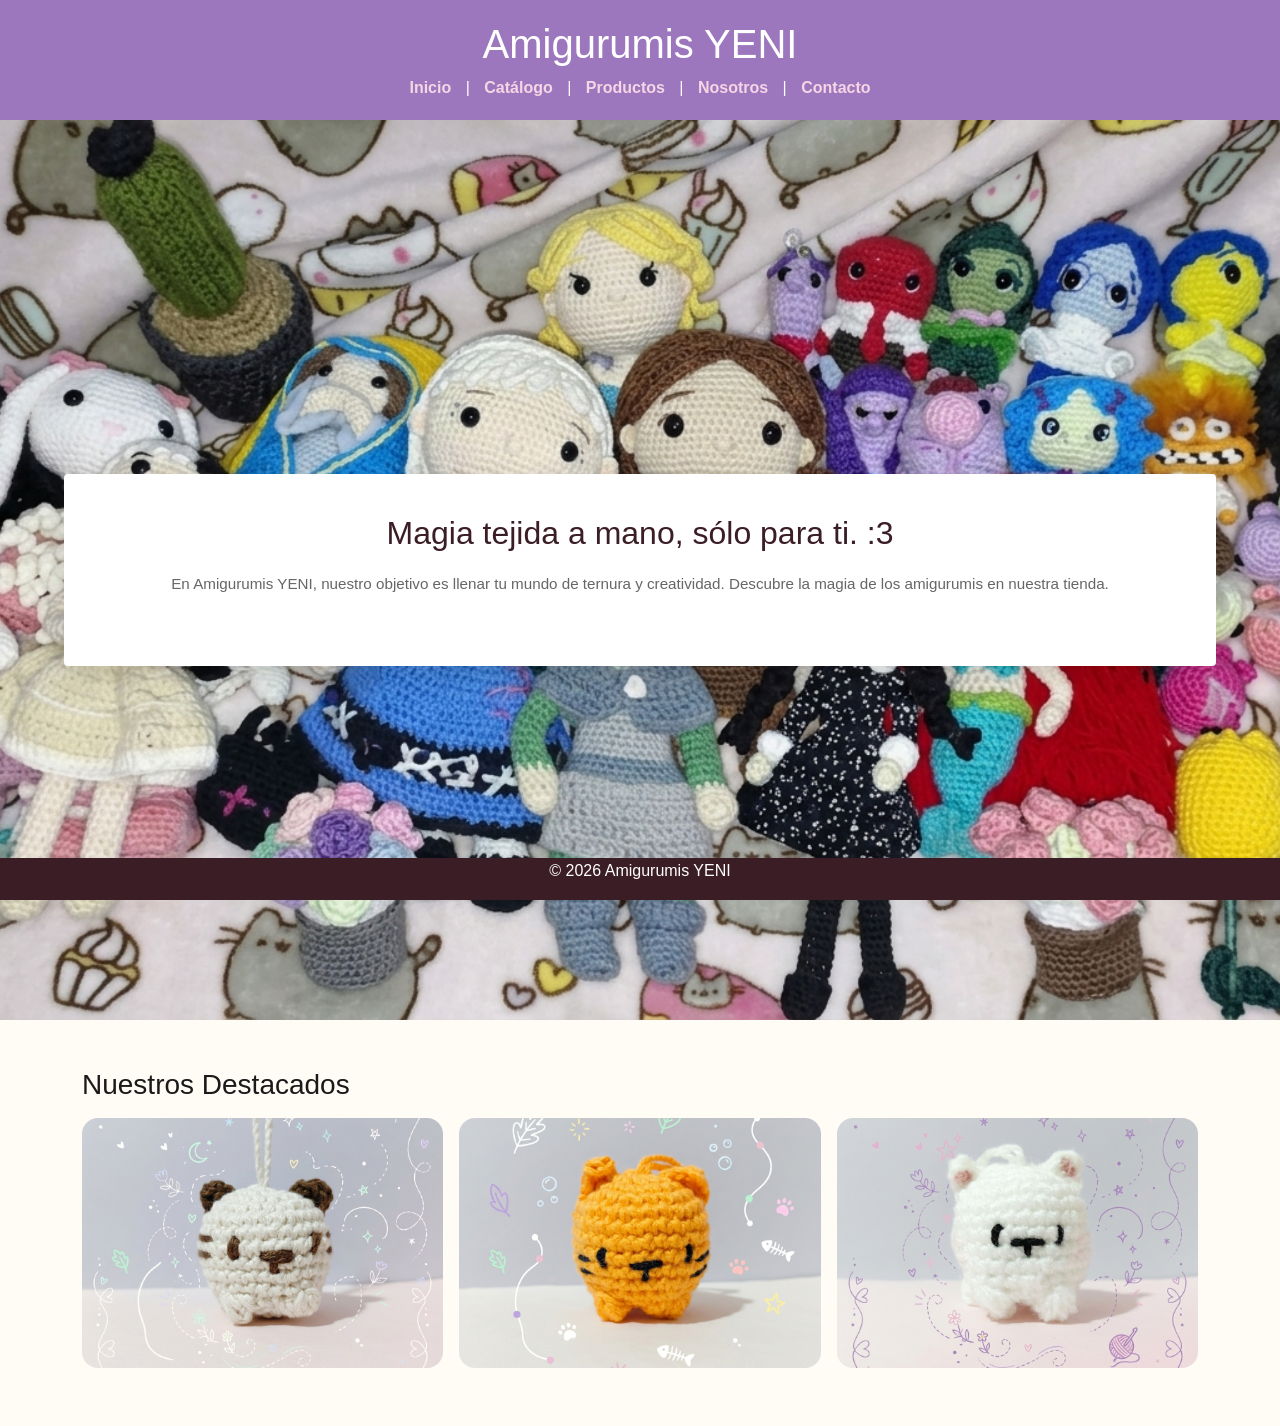
==== commit 6a72f4f0: "menu de navegación y diseño bonito :3" ====
--- a/index.html
+++ b/index.html
@@ -8,6 +8,16 @@
     <link rel="stylesheet" href="style.css">
 </head>
 <body>
+    <header>
+        <h1>Amigurumis YENI</h1>
+        <nav>
+            <a href="index.html">Inicio</a> |
+            <a href="catalogo.html">Catálogo</a> |
+            <a href="productos.html">Productos</a> |
+            <a href="nosotros.html">Nosotros</a> |
+            <a href="contacto.html">Contacto</a>
+        </nav>
+    </header>
     <main class="hero-section">
         <div class="tarjeta-hero">
             <h1>Magia tejida a mano, sólo para ti. :3</h1>
@@ -29,5 +39,8 @@
         </div>
     </section>
     <script src="https://cdn.jsdelivr.net/npm/bootstrap@5.3.0/dist/js/bootstrap.bundle.min.js"></script>
+    <footer>
+        <p>&copy; 2026 Amigurumis YENI</p>
+    </footer>
 </body>
 </html>
--- a/style.css
+++ b/style.css
@@ -1,9 +1,27 @@
-body, html {
+body {
+    background-color: #FFFBF5;
+    color: #2C2C2C;
+    font-family: Arial, sans-serif;
     margin: 0;
     padding: 0;
-    width: 100%;
-    height: 100%;
-    font-family: 'Segoe UI', Tahoma, Geneva, Verdana, sans-serif;
+}
+
+header {
+    background-color: #9C77BE;
+    color: white;
+    padding: 20px;
+    text-align: center;
+}
+
+header nav a {
+    color: #F6D5E5;
+    text-decoration: none;
+    margin: 0 10px;
+    font-weight: bold;
+}
+
+header nav a:hover {
+    color: white;
 }
 
 .hero-section {
@@ -33,7 +51,7 @@
 .tarjeta-hero h1 {
     font-size: 2rem;
     font-weight: 400; 
-    color: #1a1a1a;
+    color: #3b1d25;
     margin-bottom: 20px;
     line-height: 1.2;
 }
@@ -80,4 +98,13 @@
         flex: 0 0 calc(80% - 0.5rem);
     }
 }
-/* nose.. bueno, con esto ya no se usa las flechas, se usa una barra, no era lo que queria desde el principio pero me gusta :D */+
+footer {
+    background-color: #3b1d25;
+    color: white;
+    text-align: center;
+    padding: 1px;
+    position: fixed;
+    bottom: 0;
+    width: 100%;
+}
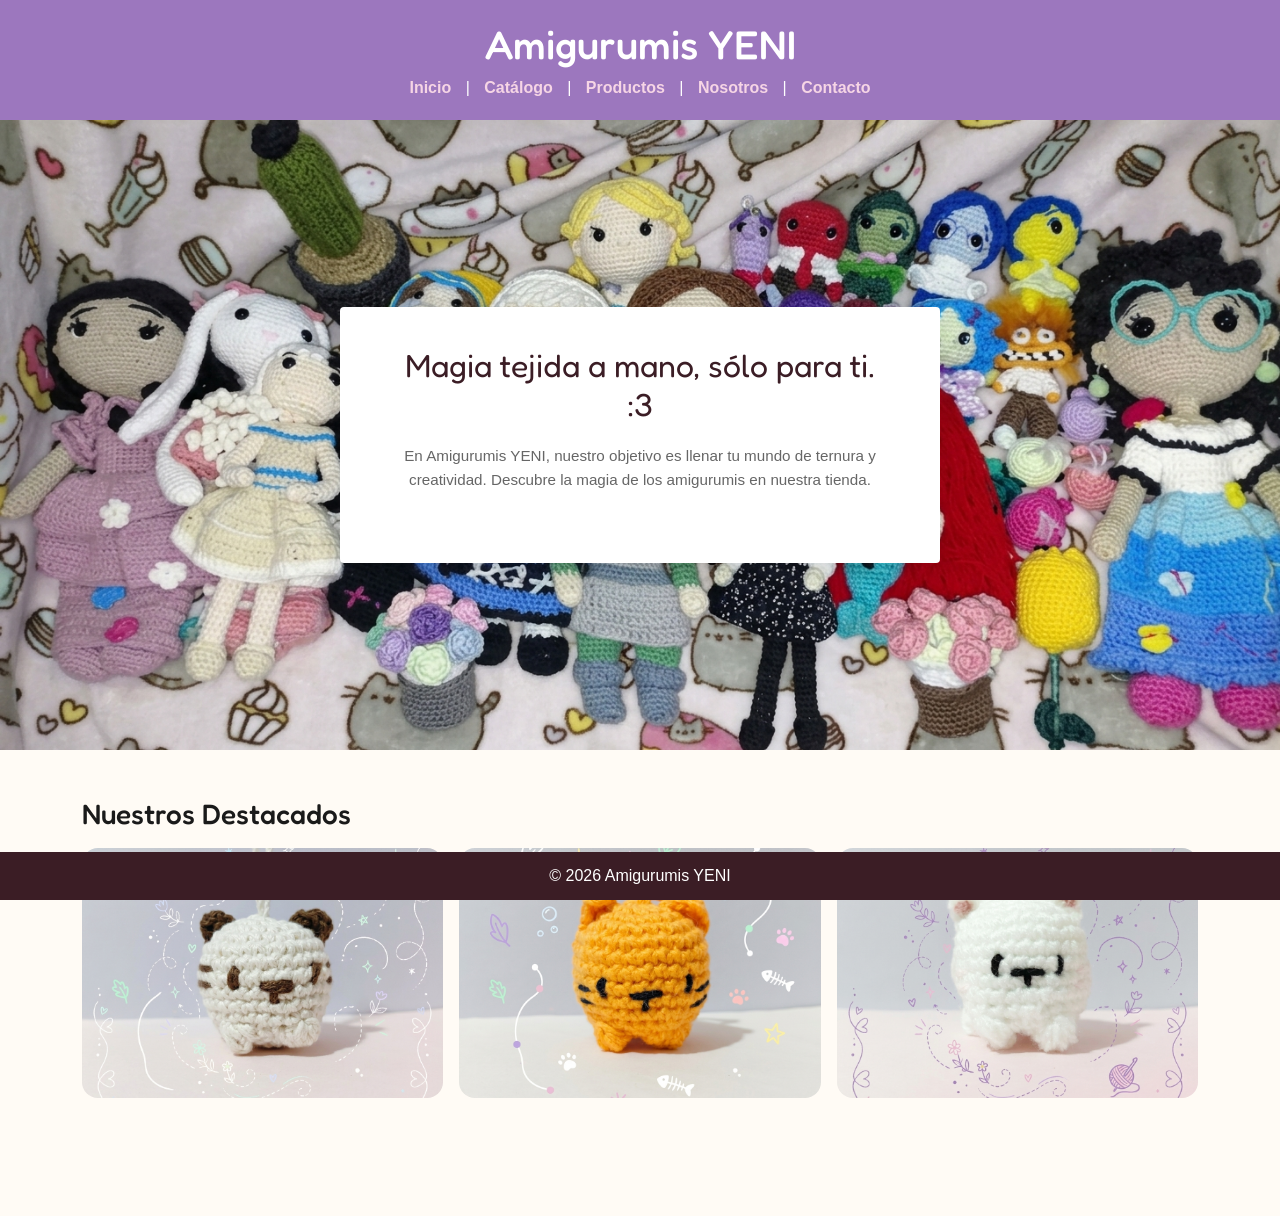
==== commit dbc31022: "nuevas tipografias :D" ====
--- a/index.html
+++ b/index.html
@@ -5,6 +5,9 @@
     <meta name="viewport" content="width=device-width, initial-scale=1.0">
     <title>Amigurumis YENI - Inicio</title>
     <link href="https://cdn.jsdelivr.net/npm/bootstrap@5.3.0/dist/css/bootstrap.min.css" rel="stylesheet">
+    <link rel="preconnect" href="https://fonts.googleapis.com">
+    <link rel="preconnect" href="https://fonts.gstatic.com" crossorigin>
+    <link href="https://fonts.googleapis.com/css2?family=Fredoka:wght@400;500;600&display=swap" rel="stylesheet">
     <link rel="stylesheet" href="style.css">
 </head>
 <body>
--- a/style.css
+++ b/style.css
@@ -1,16 +1,19 @@
+header {
+    background-color: #9C77BE;
+    color: white;
+    padding: 20px;
+    text-align: center;
+    position: sticky;
+    top: 0;
+    z-index: 100;
+}
+
 body {
     background-color: #FFFBF5;
     color: #2C2C2C;
     font-family: Arial, sans-serif;
     margin: 0;
-    padding: 0;
-}
-
-header {
-    background-color: #9C77BE;
-    color: white;
-    padding: 20px;
-    text-align: center;
+    padding: 0 0 60px 0;
 }
 
 header nav a {
@@ -31,7 +34,7 @@
     background-repeat: no-repeat;
     
     width: 100%;
-    height: 100vh; 
+    height: 70vh; 
     display: flex;
     justify-content: center; 
     align-items: center;   
@@ -44,7 +47,7 @@
     padding: 40px 50px;
     border-radius: 4px;
     box-shadow: 0 10px 30px rgba(0, 0, 0, 0.15);
-    width: 90%;
+    max-width: 600px;
     text-align: center; 
 }
 
@@ -99,12 +102,358 @@
     }
 }
 
+@keyframes latido {
+    0% {
+        transform: scale(1);    
+    }
+    50% {
+        transform: scale(1.1);  
+    }
+    100% {
+        transform: scale(1);    
+    }
+}
+
+.latido {
+    animation: latido 1s infinite ease-in-out; 
+}
+
+.contenedor-productos {
+    max-width: 1300px;
+    margin: 40px auto;
+    padding: 0 20px;
+}
+
+.galeria-productos {
+    display: grid;
+    grid-template-columns: repeat(4, 1fr); 
+    gap: 25px;
+    margin-top: 20px;
+}
+
+.tarjeta-producto {
+    overflow: hidden;
+    border-radius: 12px;
+    box-shadow: 0 4px 10px rgba(0, 0, 0, 0.1);
+    transition: box-shadow 0.3s ease, transform 0.3s ease;
+}
+
+.tarjeta-producto:hover {
+    box-shadow: 0 0 0 4px #9C77BE, 0 10px 20px rgba(156, 119, 190, 0.35);
+    transform: translateY(-5px);
+}
+
+.tarjeta-producto img {
+    width: 100%;
+    height: 320px; 
+    object-fit: cover; 
+    display: block;
+    transition: transform 0.4s ease-in-out; 
+}
+
+.efecto-zoom:hover {
+    transform: scale(1.1);
+}
+
+@media (max-width: 768px) {
+    .galeria-productos {
+        grid-template-columns: repeat(2, 1fr);
+        gap: 15px;
+    }
+
+    .tarjeta-producto img {
+        height: 220px;
+    }
+}
+
+.btn-comprar {
+    display: block;
+    width: 100%;
+    background-color: #9C77BE;
+    color: white;
+    border: none;
+    padding: 10px;
+    font-size: 0.9rem;
+    font-weight: bold;
+    cursor: pointer;
+    transition: background-color 0.3s ease;
+}
+
+.btn-comprar:hover {
+    background-color: #3b1d25;
+}
+
+.contenedor-nosotros {
+    max-width: 900px;
+    margin: 40px auto;
+    padding: 0 20px;
+}
+
+.titulo-principal {
+    text-align: center;
+    color: #9C77BE; /* Lila de tu paleta */
+    font-size: 2.5rem;
+    margin-bottom: 30px;
+}
+
+.fila-nosotros {
+    display: flex;
+    align-items: center;
+    background-color: #fff;
+    border: 1px solid #f0e6df;
+    border-radius: 12px;
+    padding: 20px;
+    margin-bottom: 25px;
+    box-shadow: 0 4px 10px rgba(0,0,0,0.03);
+    gap: 20px;
+}
+
+.caja-imagen img {
+    width: 180px;
+    height: 180px;
+    object-fit: cover;
+    border-radius: 10px;
+}
+
+.caja-texto {
+    flex: 1;
+}
+
+.caja-texto h3 {
+    font-family: 'Georgia', serif;
+    color: #3b1d25; /* Rojo vino */
+    margin-bottom: 8px;
+}
+
+.caja-texto p {
+    color: #2C2C2C;
+    font-size: 1rem;
+    line-height: 1.5;
+    margin-bottom: 10px;
+}
+
+.texto-oculto {
+    display: none; 
+    margin-top: 10px;
+    color: #555;
+    animation: fadeIn 0.5s ease;
+}
+
+.btn-leer {
+    color: #9C77BE;
+    text-decoration: none;
+    font-weight: bold;
+    font-size: 0.9rem;
+    display: inline-block;
+    margin-top: 5px;
+}
+
+.btn-leer:hover {
+    color: #3b1d25;
+    text-decoration: underline;
+}
+
+@keyframes fadeIn {
+    from { opacity: 0; }
+    to { opacity: 1; }
+}
+
+@media (max-width: 768px) {
+    .fila-nosotros {
+        flex-direction: column;
+        text-align: center;
+    }
+    .caja-imagen img {
+        width: 100%;
+        height: 200px;
+    }
+}
+
+form {
+    background-color: #ffffff;
+    padding: 30px;
+    border-radius: 12px;
+    box-shadow: 0 4px 10px rgba(0, 0, 0, 0.05);
+    border: 2px solid #F6D5E5;
+}
+
+input[type="text"],
+input[type="email"],
+input[type="tel"],
+textarea {
+    width: 100%;
+    padding: 10px;
+    margin-bottom: 15px;
+    border: 1px solid #ccc;
+    border-radius: 6px;
+    font-family: inherit;
+    box-sizing: border-box;
+}
+
+input[type="text"]:focus,
+input[type="email"]:focus,
+input[type="tel"]:focus,
+textarea:focus {
+    outline: none;
+    border-color: #9C77BE;
+}
+
+button[type="submit"] {
+    background-color: #9C77BE;
+    color: white;
+    border: none;
+    padding: 12px;
+    width: 100%;
+    border-radius: 6px;
+    font-weight: bold;
+    cursor: pointer;
+    transition: background-color 0.3s ease;
+}
+
+button[type="submit"]:hover {
+    background-color: #3b1d25;
+}
+
+#respuesta {
+    margin-top: 15px;
+    font-weight: bold;
+    font-size: 0.95rem;
+}
+
+.catalogo-layout {
+    display: grid;
+    grid-template-columns: 1fr 1fr;   /* dos mitades iguales */
+    gap: 30px;
+    align-items: center;
+    max-width: 1100px;
+    margin: 30px auto;
+    padding: 0 20px;
+}
+
+.catalogo-info {
+    text-align: center;
+}
+
+.catalogo-info h2 {
+    color: #3b1d25;
+}
+
+.fp-qr {
+    max-width: 220px;   /* tamaño del QR */
+    width: 100%;
+    height: auto;
+}
+
+.latido {
+    color: blueviolet;
+}
+
+.catalogo-imagen {
+    text-align: center;
+}
+
+.catalogo-imagen img {
+    width: 100%;
+    max-height: calc(100vh - 220px);  /* nunca más alto que la pantalla visible */
+    object-fit: contain;
+    display: block;
+    margin: 0 auto;
+}
+
+/* Pantallas chicas: se apilan en una sola columna */
+@media (max-width: 768px) {
+    .catalogo-layout {
+        grid-template-columns: 1fr;
+    }
+
+    .catalogo-imagen img {
+        max-height: none;
+    }
+}
+
+.contacto-layout {
+    display: grid;
+    grid-template-columns: 1fr 1fr;   /* mitad y mitad */
+    gap: 40px;
+    align-items: start;
+    max-width: 1100px;
+    margin: 30px auto;
+    padding: 0 20px;
+}
+
+.contacto-info {
+    text-align: left;
+}
+
+.contacto-info h2 {
+    color: #3b1d25;
+}
+
+.redes-textos p {
+    line-height: 1.6;
+    margin-bottom: 15px;
+}
+
+.redes-enlaces {
+    display: flex;
+    flex-direction: column;
+    gap: 12px;
+    margin-top: 20px;
+}
+
+.redes-enlaces img {
+    width: 100%;
+    max-width: 320px;
+    height: auto;
+    border-radius: 12px;
+    display: block;
+    transition: transform 0.3s ease, box-shadow 0.3s ease;
+}
+
+.redes-enlaces a:hover img {
+    transform: scale(1.04);
+    box-shadow: 0 0 0 3px #9C77BE;
+}
+
+.contacto-form form {
+    margin: 0;
+}
+
+@media (max-width: 768px) {
+    .contacto-layout {
+        grid-template-columns: 1fr;   /* se apilan: info arriba, formulario abajo */
+    }
+
+    .contacto-info {
+        text-align: center;
+    }
+
+    .redes-enlaces {
+        align-items: center;
+    }
+}
+
+h1, h2, h3 {
+    font-family: 'Fredoka', 'Arial', sans-serif;
+}
+
+.btn-comprar,
+button[type="submit"] {
+    font-family: 'Fredoka', 'Arial', sans-serif;
+}
+
 footer {
     background-color: #3b1d25;
     color: white;
     text-align: center;
-    padding: 1px;
     position: fixed;
     bottom: 0;
-    width: 100%;
+    left: 0;
+    width: 100%;
+    z-index: 100;
+}
+
+footer p {
+    margin: 0;
+    padding: 12px;
 }
